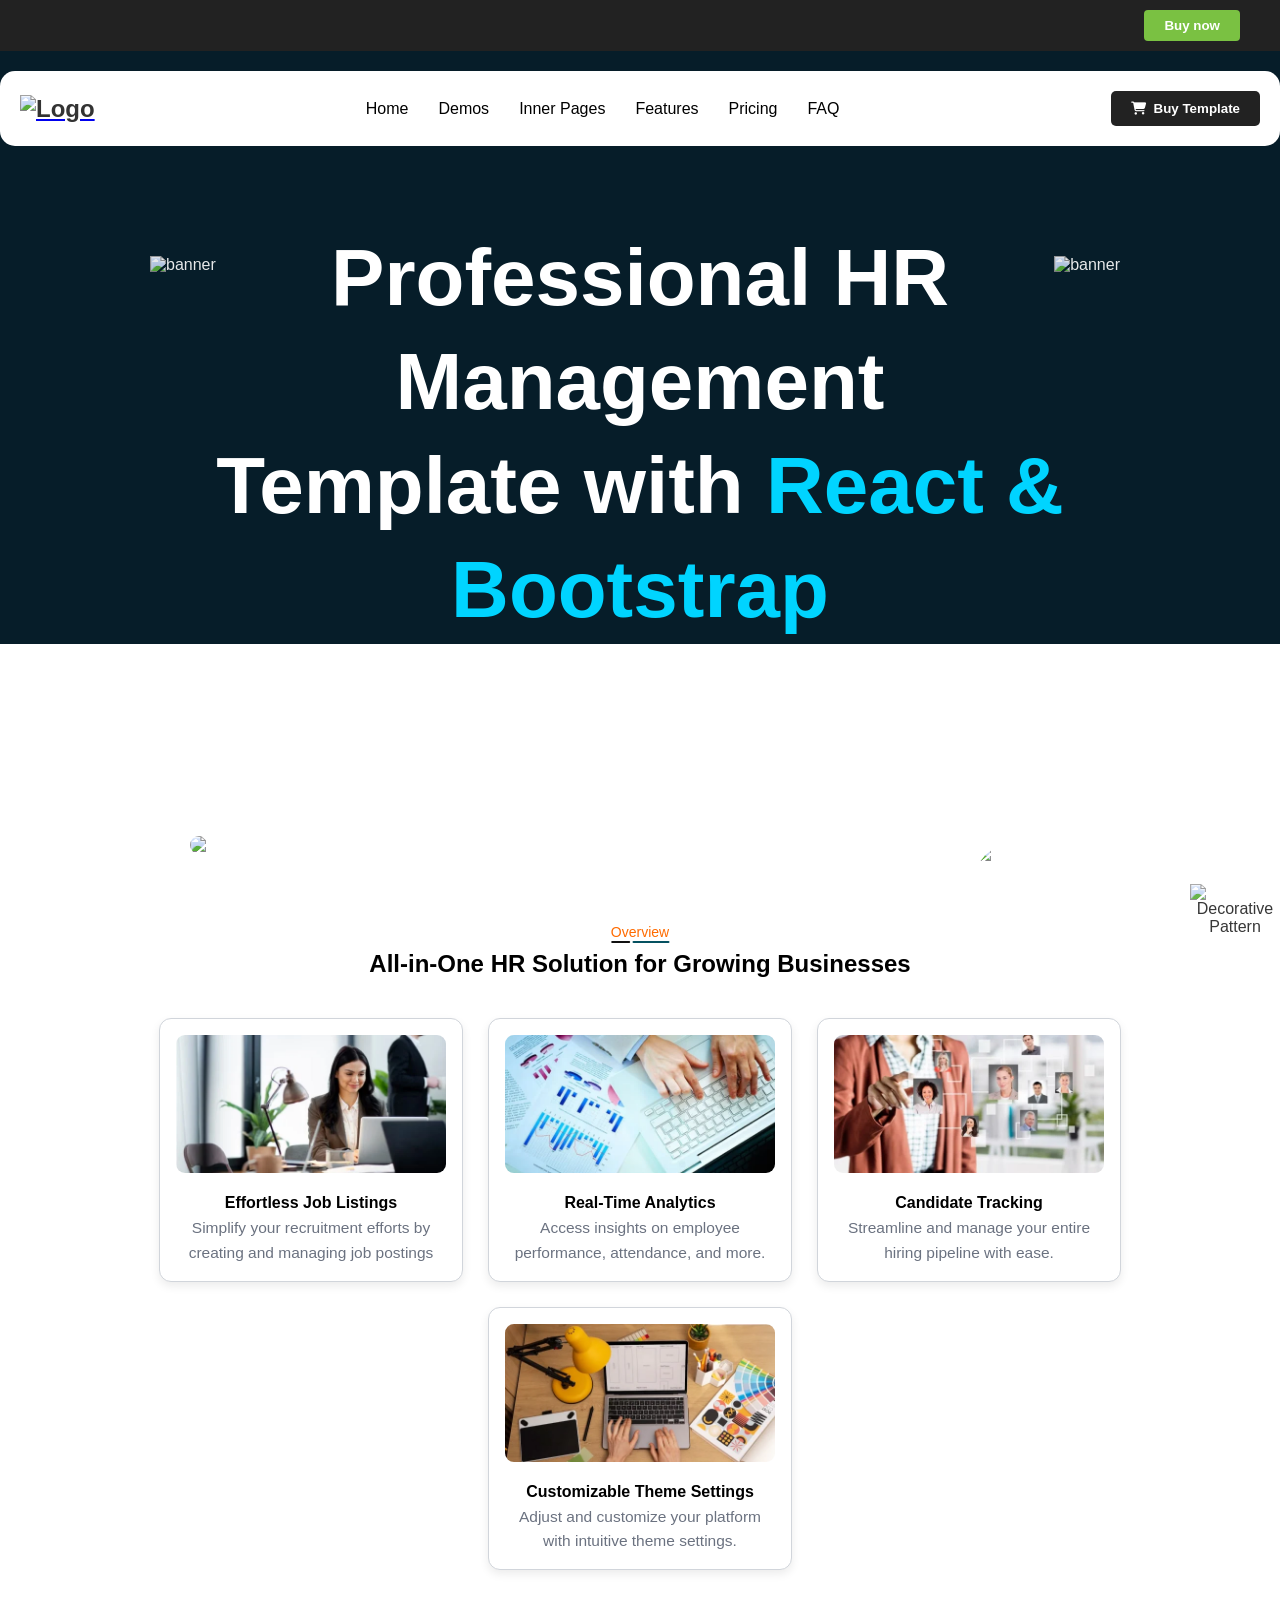
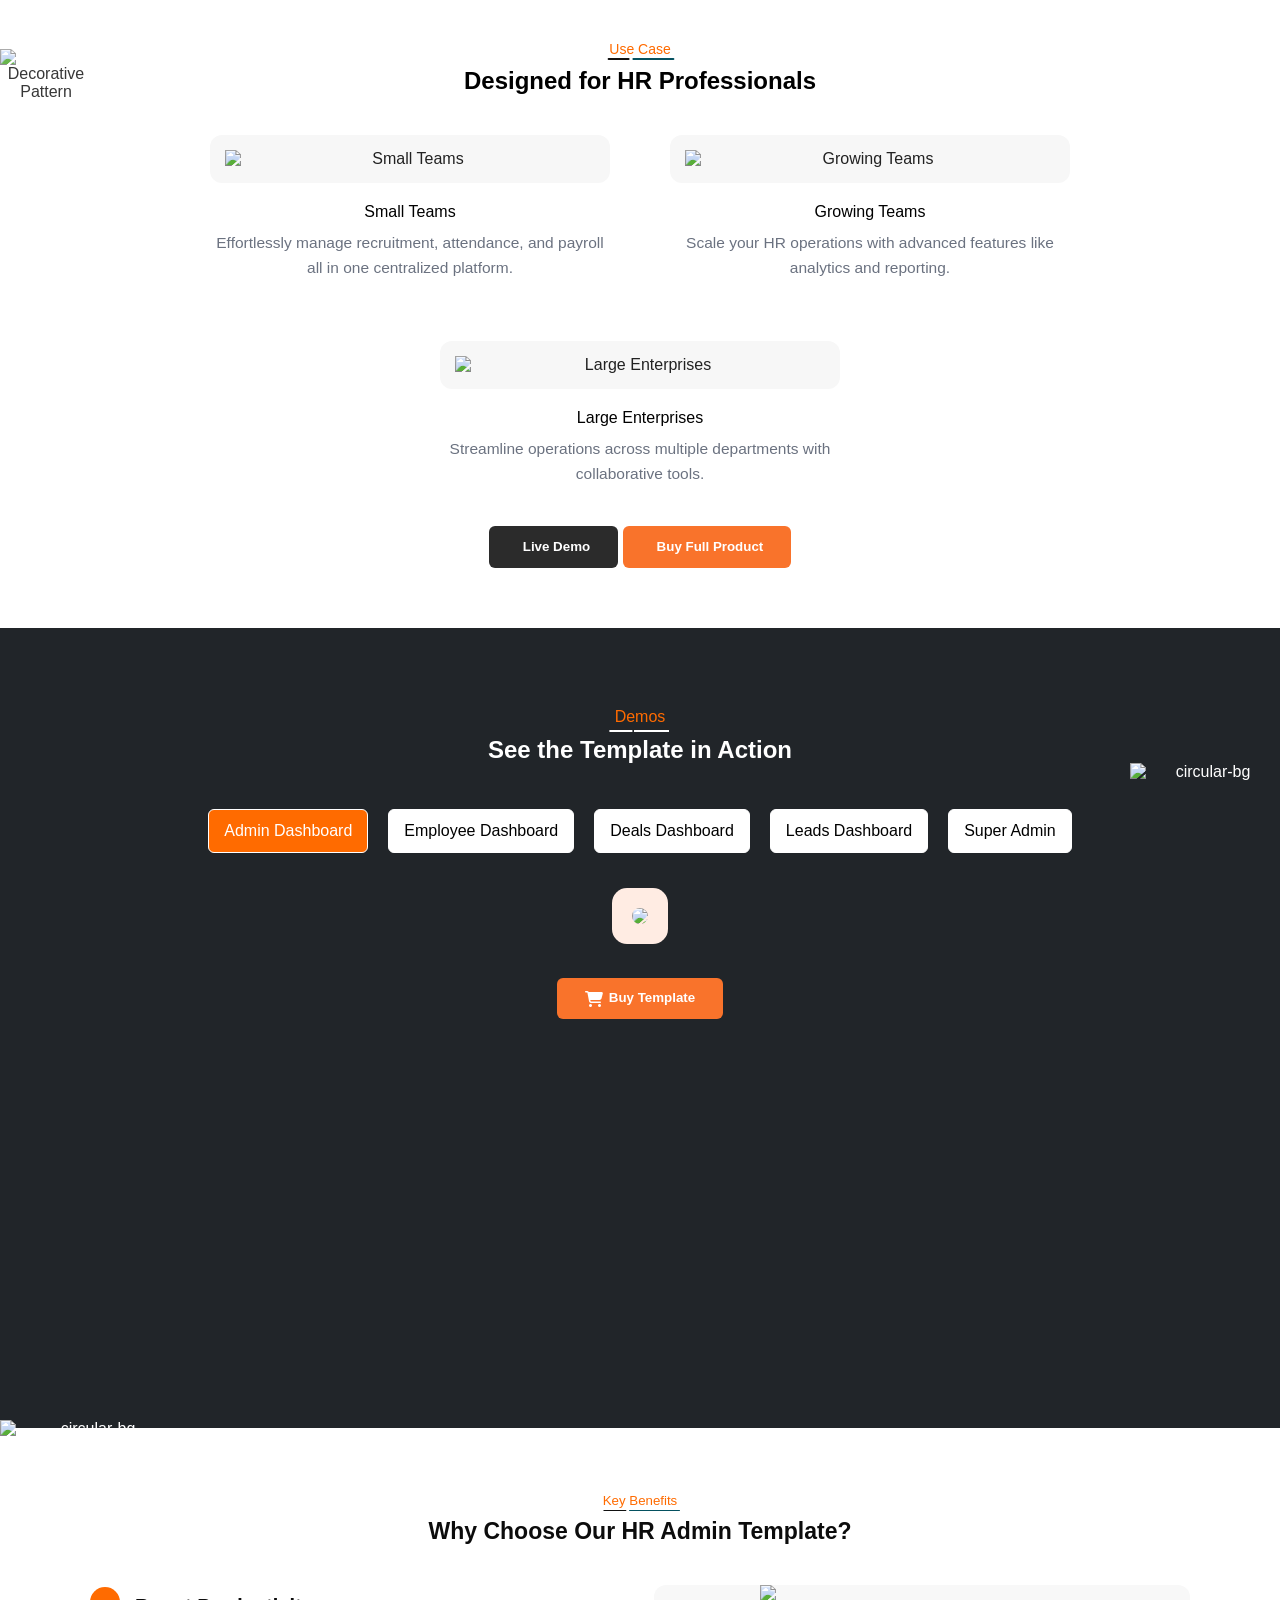
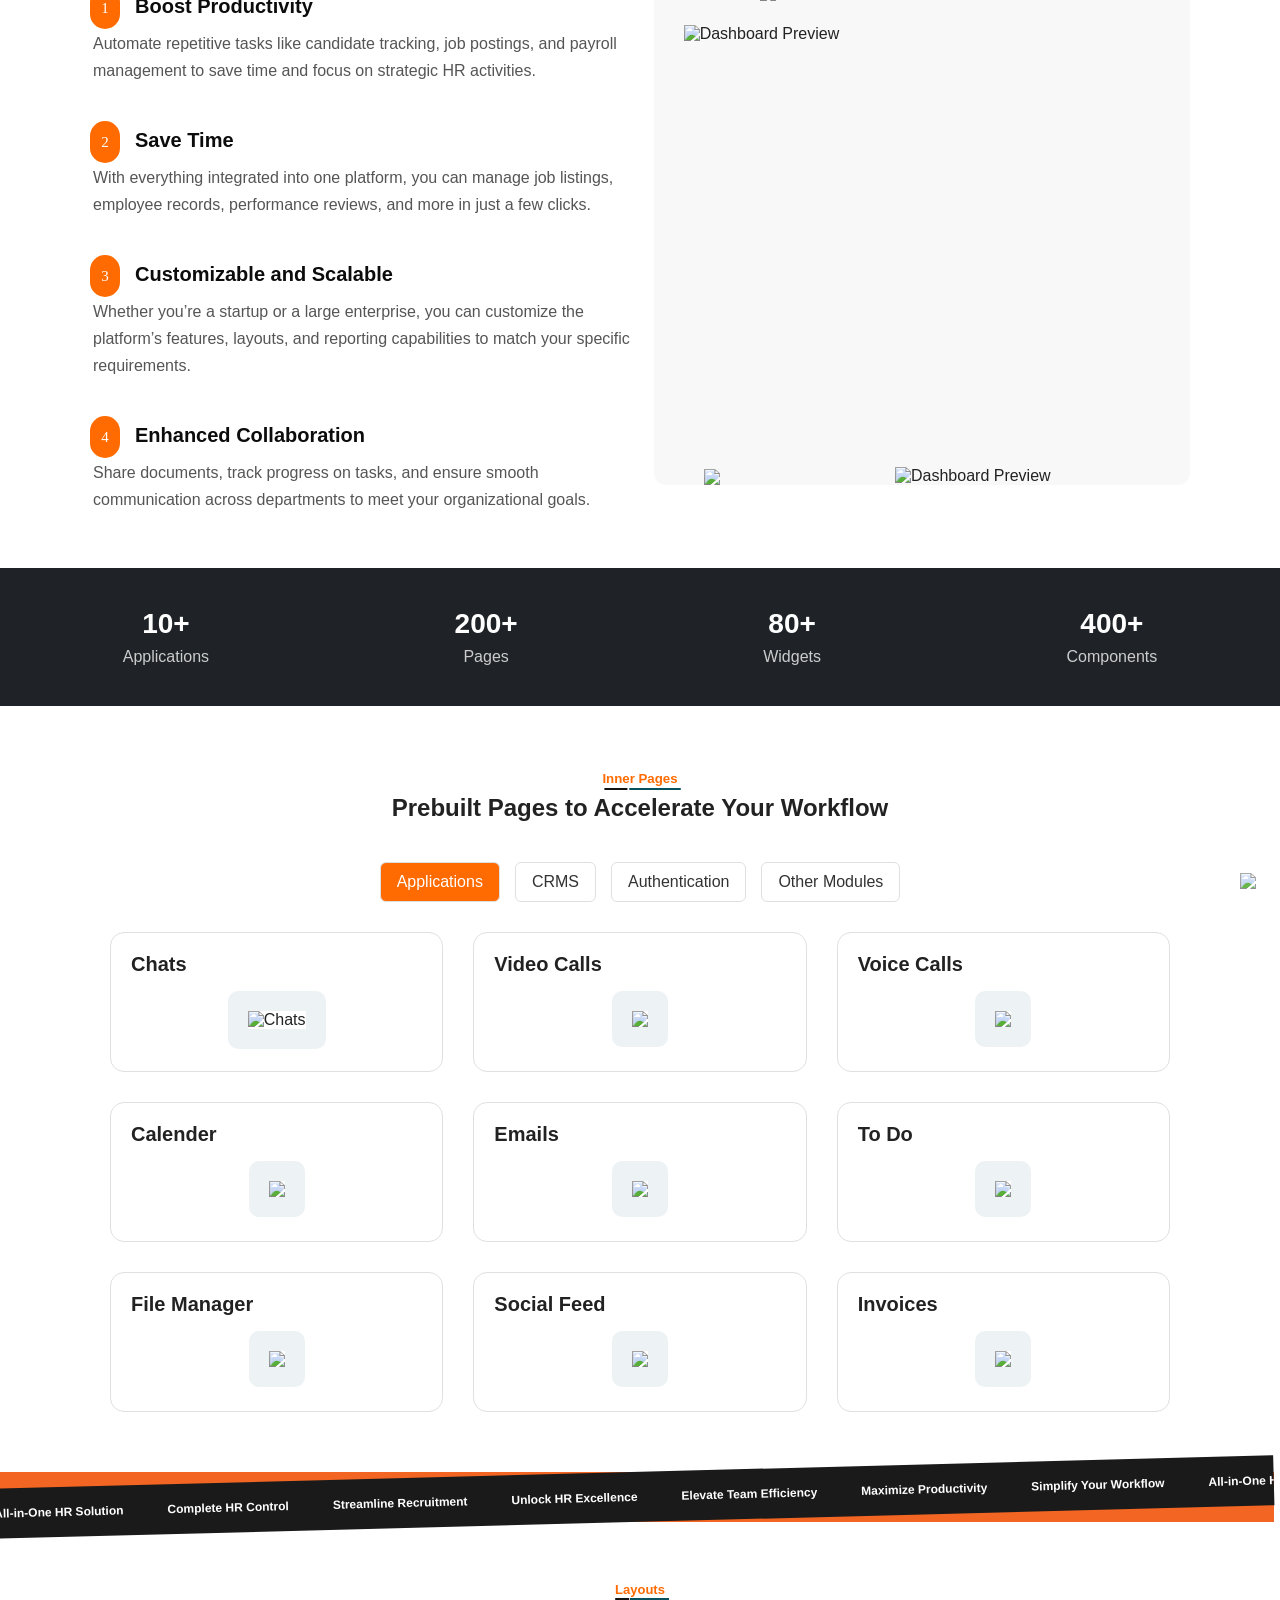
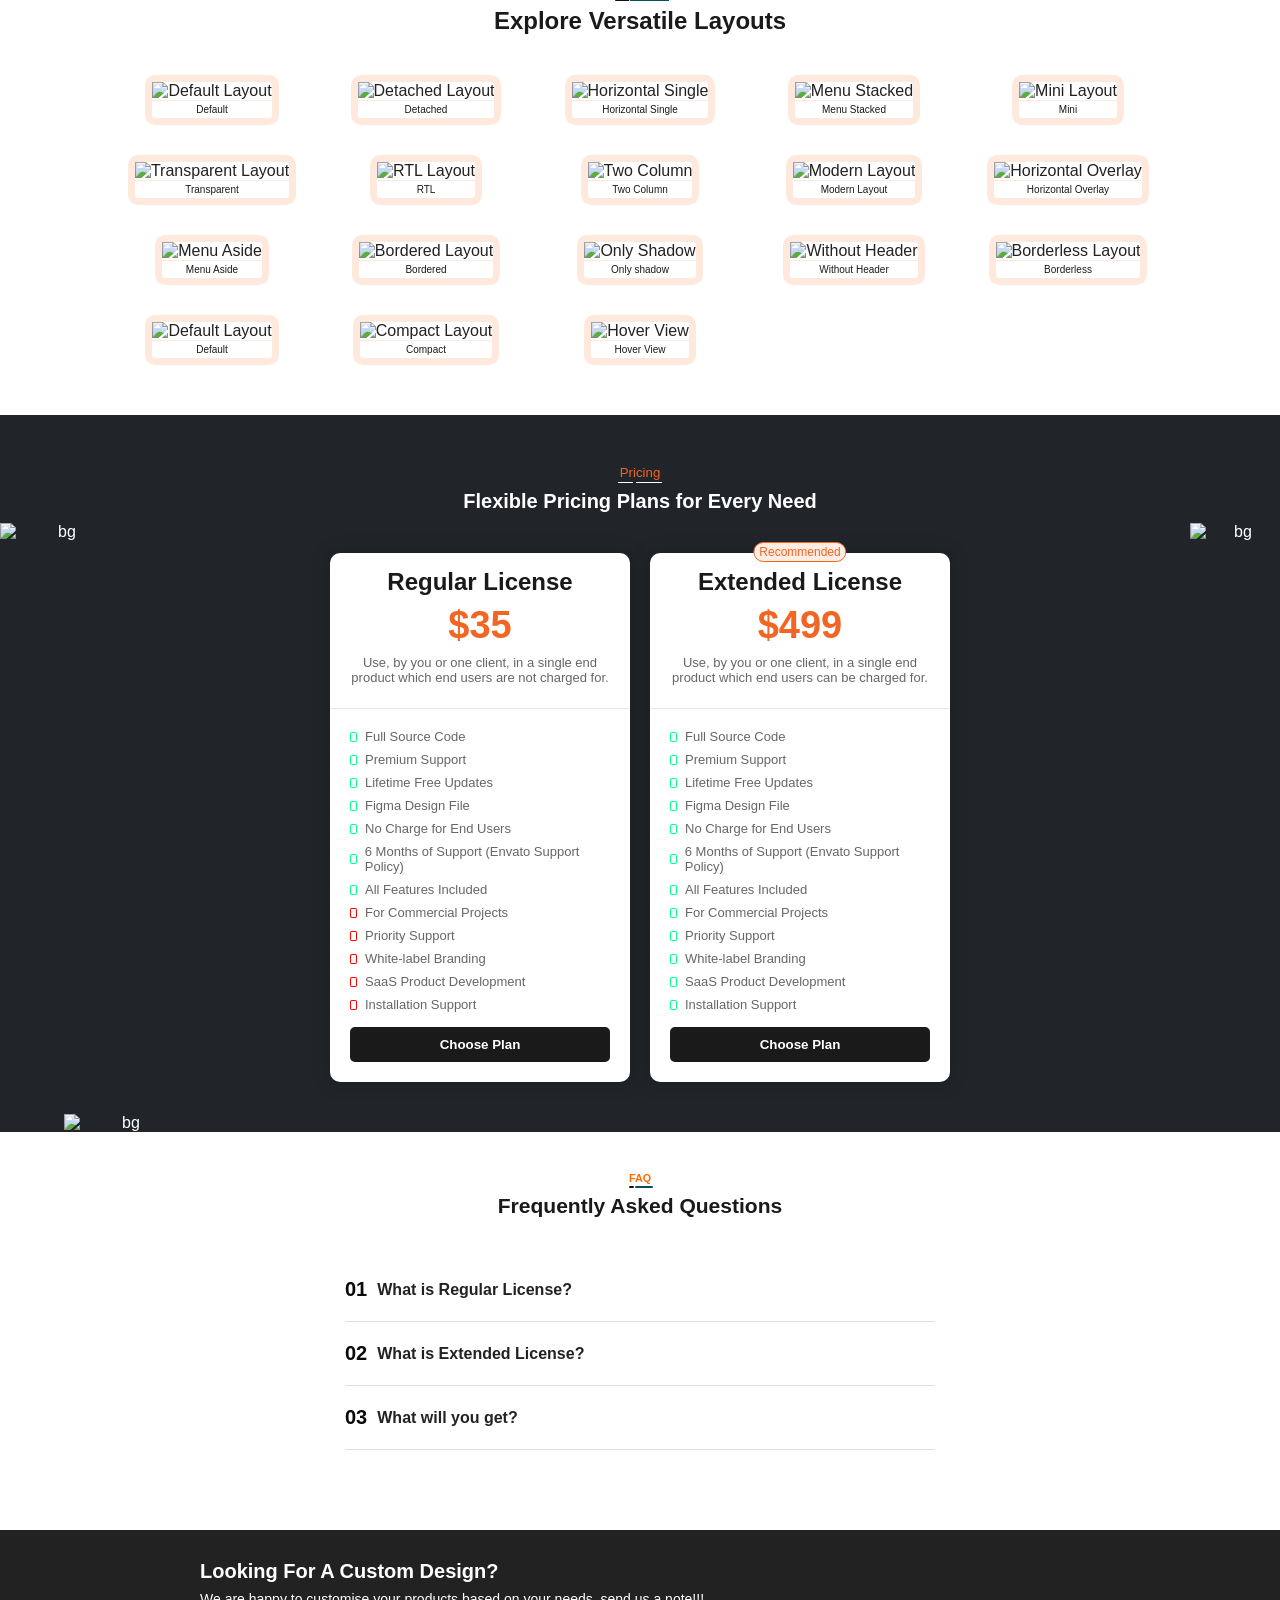
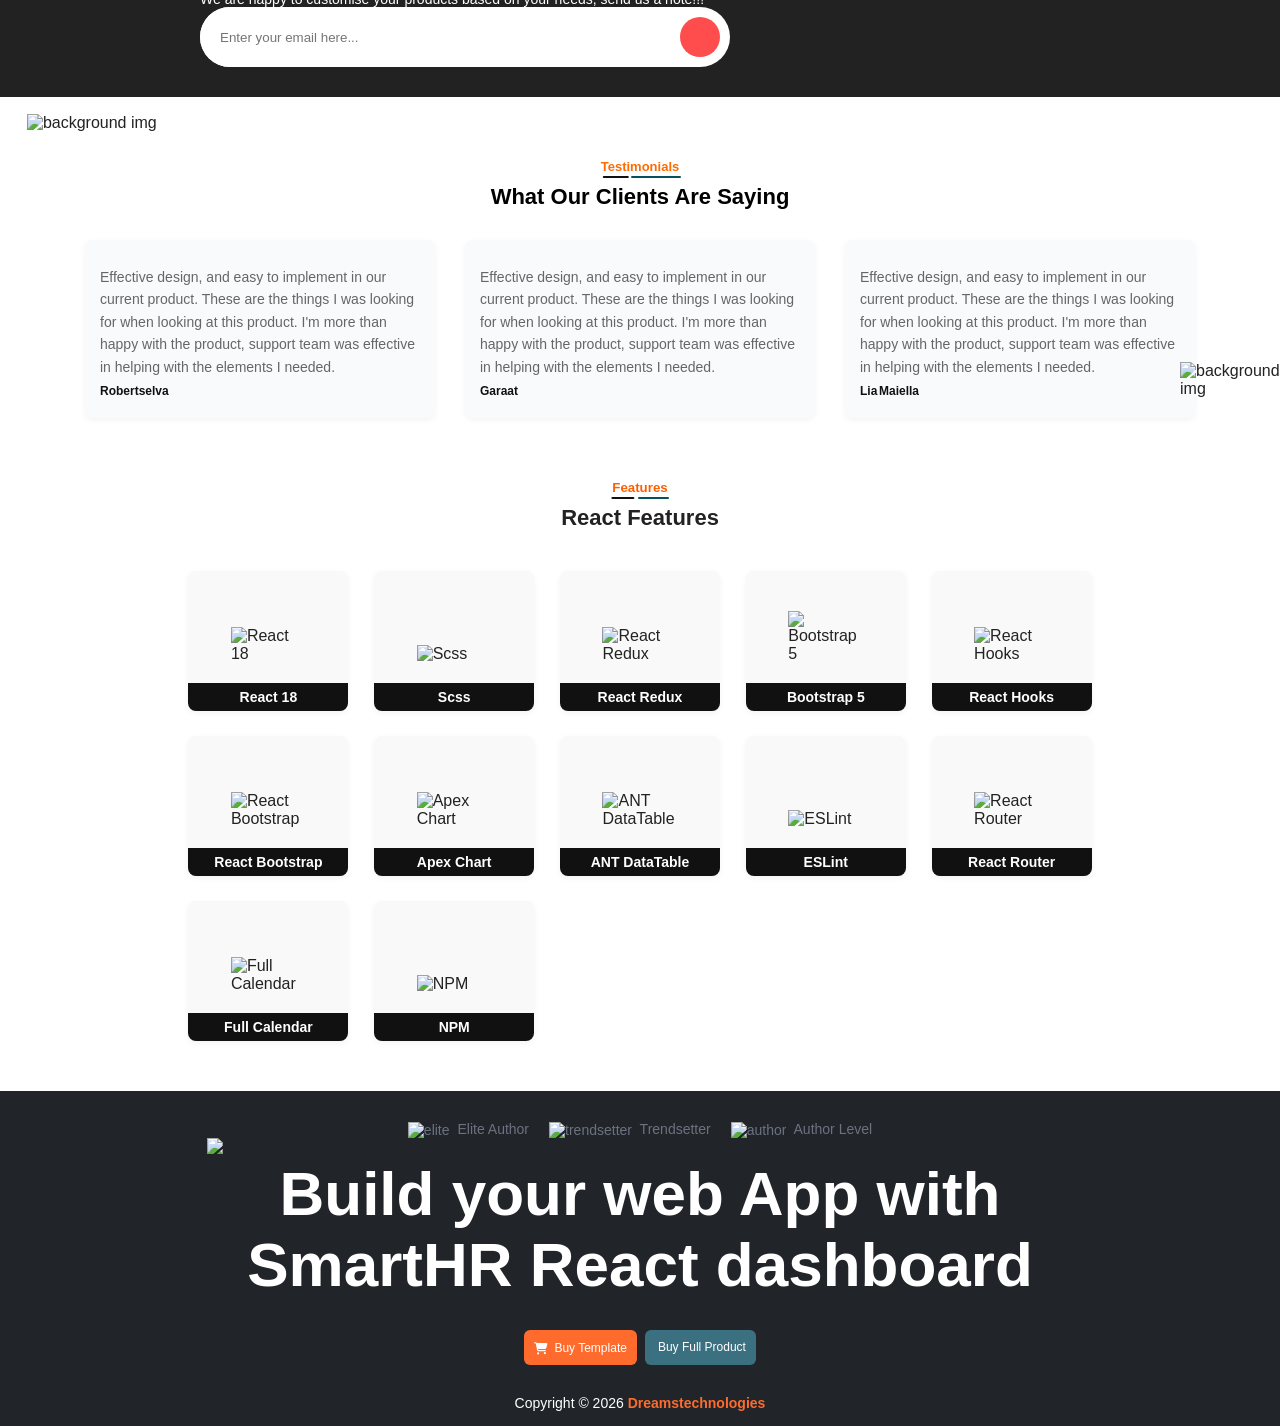
==== hrindex.html @ 5dcfcfdf "commit changes" ====
<!DOCTYPE html>
<html lang="en">

<head>
  <meta charset="UTF-8">
  <meta name="viewport" content="width=device-width, initial-scale=1.0">
  <title>SmartHR Template</title>
  <link rel="stylesheet" href="SmartHR.css">
  <link rel="stylesheet" href="https://cdnjs.cloudflare.com/ajax/libs/font-awesome/6.5.1/css/all.min.css">
  <link rel="stylesheet" href="https://cdn.jsdelivr.net/npm/@tabler/icons-webfont@latest/tabler-icons.min.css">

</head>

<body>
  <!-- Top Header -->
<div class="top-header">
  <button class="buy-now-btn">Buy now</button>
</div>
<!--home page-->
  <!-- Navbar -->
  <nav class="navbar">
    <div class="logo">
      <a class="logo-link header-logo" href="#home">
        <img src="file:///C:/Users/Shreya/Desktop/logo.svg" class="logo logo-display" alt="Logo">
      </a>
    </div>
    <ul class="nav-links">
      <li><a href="hrindex.html#index.html">Home</a></li>
      <li><a href="demos.html#demos">Demos</a></li>
      <li><a href="innerpages.html#innerpages">Inner Pages</a></li>
      <li><a href="features.html#features-section">Features</a></li>
      <li><a href="pricing.html#pricing">Pricing</a></li>
      <li><a href="FAQ.html#FAQ">FAQ</a></li>
    </ul>
    <button class="buy-btn"><i class="fa-solid fa-cart-shopping"></i>Buy Template</button>
  </nav>

  <!-- Hero Section -->
  <section class="hero" id="home">
    <div class="hero-content position-relative">
      <div class="container">
        <div class="row align-items-center">
          <div class="col-lg-8 mx-auto wow fadeInUp" data-wow-delay="0.3s"
            style="visibility: visible; animation-delay: 0.3s; animation-name: fadeInUp;">
            <div class="banner-content-head">
              <div class="text-center banner-head">

                <h1 class="text-white display-1">
                  Professional HR <br>
                  Management <br>
                  Template with <span class="text-skyblue">React & <br>
                    Bootstrap</span>
                </h1>

                <p class="text-light mb-4">
                  A complete HR solution designed to enhance your recruitment process with ease.
                </p>
                <div class="d-flex align-items-center justify-content-center">
                  <a href="https://smarthr.dreamstechnologies.com/react/template/" target="_blank"
                    class="btn btn-white">
                    <button class="react-btn"> <img src="C:\Users\Shreya\Desktop\intern project\images\react.svg" class="me-1" alt="SmartHR Admin Template"><span
                      class="fs-16 fw-medium">React</span></button></a>
                  <a href="https://smarthr.dreamstechnologies.com/react/template/" target="_blank"
                    class="btn btn-white">
                    <button class="js-btn"><img src="C:\Users\Shreya\Desktop\intern project\images\nextjs.svg" class="me-1" alt="SmartHR Admin Template"><span
                      class="fs-16 fw-medium">NextJs</span></button></a>
                </div>
              </div>
              <div class="banner-img position-relative">
                <span>
                  <img src="C:\Users\Shreya\Desktop\banner-img.png" class="banner-main-img"
                    alt="SmartHR Admin Template">
                </span>
                
                <span>
                <img src="C:\Users\Shreya\Desktop\react-icon.svg" class="banner-icon-1 floating-y"
                    alt="SmartHR Admin Template"> 
                </span>

              </div>
              <div class="banner-bg">
                <img src="C:\Users\Shreya\Desktop\banner-bg-01.svg" class="banner-bg-01" alt="banner">
                <img src="C:\Users\Shreya\Desktop\banner-bg-02.svg" class="banner-bg-02" alt="banner">
                <img src="C:\Users\Shreya\Desktop\banner-bg-03.png" class="banner-bg-03" alt="banner">
                 <img src="C:\Users\Shreya\Desktop\banner-bg-04.png" class="banner-bg-04" alt="banner">
                
              </div>
            </div>
          </div>
        </div>
      </div>
    </div>
  </section>

<!--overview section-->
<section class="overview">
    <p class="overview-title">Overview</p>
    <h2>All-in-One HR Solution for Growing Businesses</h2>
<img src="C:\Users\Shreya\Desktop\intern project\images\sec-bg-03.png" alt="Decorative Pattern" class="overview-pattern1">


    <div class="cards">
      <div class="card">
        <img src="images/overview-01.webp" class="rounded" alt="Effortless Job Listings">
        <h3>Effortless Job Listings</h3>
        <p>Simplify your recruitment efforts by creating and managing job postings</p>
      </div>
      <div class="card">
        <img src="images/overview-02.webp" alt="Real-Time Analytics">
        <h3>Real-Time Analytics</h3>
        <p>Access insights on employee performance, attendance, and more.</p>
      </div>
      <div class="card">
        <img src="images/overview-03.webp" alt="Candidate Tracking">
        <h3>Candidate Tracking</h3>
        <p>Streamline and manage your entire hiring pipeline with ease.</p>
      </div>
      <div class="card">
        <img src="images/overview-04.webp" alt="Customizable Theme Settings">
        <h3>Customizable Theme Settings</h3>
        <p>Adjust and customize your platform with intuitive theme settings.</p>
      </div>
    </div>
   <img src="C:\Users\Shreya\Desktop\intern project\images\sec-bg-04.webp" alt="Decorative Pattern" class="overview-pattern2">
  </section>

 <!-- Use Case Section -->
<section class="use-case">
  <p class="usecase-title">Use Case</p>
  <h2>Designed for HR Professionals</h2>

  <div class="usecase-cards">
    <div class="usecase-card">
      <img src="C:\Users\Shreya\Desktop\intern project\images\use-case-icon-01.svg" alt="Small Teams">
      <h3>Small Teams</h3>
      <p>Effortlessly manage recruitment, attendance, and payroll all in one centralized platform.</p>
    </div>

    <div class="usecase-card">
      <img src="C:\Users\Shreya\Desktop\intern project\images\use-case-icon-02.svg" alt="Growing Teams">
      <h3>Growing Teams</h3>
      <p>Scale your HR operations with advanced features like analytics and reporting.</p>
    </div>

    <div class="usecase-card">
      <img src="C:\Users\Shreya\Desktop\intern project\images\use-case-icon-03.svg" alt="Large Enterprises">
      <h3>Large Enterprises</h3>
      <p>Streamline operations across multiple departments with collaborative tools.</p>
    </div>
  </div>

  <div class="usecase-buttons">
    <button class="demo-btn"><i class="ti ti-rectangle-vertical me-2"></i>Live Demo</button>
    <button class="buy-fullproductbtn"><i class="ti ti-rectangle-vertical me-2"></i>Buy Full Product</button>
  </div>
</section>


<!--demos section-->

 <section id="demos" class="demos-section">
  <p class="demos-title">Demos</p>
  <h2>See the Template in Action</h2>
 
  <!-- Hidden radio buttons -->
  <input type="radio" name="dashboard" id="dash1" checked>
  <input type="radio" name="dashboard" id="dash2">
  <input type="radio" name="dashboard" id="dash3">
  <input type="radio" name="dashboard" id="dash4">
  <input type="radio" name="dashboard" id="dash5">

  <!-- Buttons (labels for radios) -->
  <div class="demos-buttons">
    <label for="dash1" class="demos-btn">Admin Dashboard</label>
    <label for="dash2" class="demos-btn">Employee Dashboard</label>
    <label for="dash3" class="demos-btn">Deals Dashboard</label>
    <label for="dash4" class="demos-btn">Leads Dashboard</label>
    <label for="dash5" class="demos-btn">Super Admin</label>
  </div>

  <!-- Preview images -->
  <div class="demos-preview">
    <img src="C:\Users\Shreya\Desktop\intern project\images/dashboard-01.jpg" class="img1">
    <img src="C:\Users\Shreya\Desktop\intern project\images/dashboard-02.jpg" class="img2">
    <img src="C:\Users\Shreya\Desktop\intern project\images/dashboard-04.jpg" class="img3">
    <img src="C:\Users\Shreya\Desktop\intern project\images/dashboard-03.jpg" class="img4">
    <img src="C:\Users\Shreya\Desktop\intern project\images/dashboard-05.jpg" class="img5">
  </div>

 <div class="demos-buttons">
    <button class="demos-buytemplate-btn"><i class="fa-solid fa-cart-shopping"></i>Buy Template</button>
  </div>
   <div class="demos-bg">
  <img src="C:\Users\Shreya\Desktop\intern project\images\sec-bg-05.png" class="demos-bg-01" alt="circular-bg">
                <img src="C:\Users\Shreya\Desktop\intern project\images\sec-bg-06.png" class="demos-bg-02" alt="circular-bg">
</div>
</section>

<!--benefits section-->
<section class="benefits-section">
  <div class="container">
    <h5 class="benefits-subtitle">Key Benefits</h5>
    <h2 class="benefits-title">Why Choose Our HR Admin Template?</h2>

    <div class="benefits-content">
      <div class="benefits-left">
        <div class="benefit-item">
          <span class="benefit-number">1</span>
         <div class="benefit-text">
          <h3>Boost Productivity</h3>
          <p>Automate repetitive tasks like candidate tracking, job postings, and payroll management to save time and focus on strategic HR activities.</p>
        </div>
        </div>

        <div class="benefit-item">
          <span class="benefit-number">2</span>
           <div class="benefit-text">
          <h3>Save Time</h3>
          <p>With everything integrated into one platform, you can manage job listings, employee records, performance reviews, and more in just a few clicks.</p>
        </div>
      </div>

        <div class="benefit-item">
          <span class="benefit-number">3</span>
           <div class="benefit-text">
          <h3>Customizable and Scalable</h3>
          <p>Whether you’re a startup or a large enterprise, you can customize the platform’s features, layouts, and reporting capabilities to match your specific requirements.</p>
        </div>
        </div>

        <div class="benefit-item">
           <span class="benefit-number">4</span>
           <div class="benefit-text"> 
          <h3>Enhanced Collaboration</h3>
          <p>Share documents, track progress on tasks, and ensure smooth communication across departments to meet your organizational goals.</p>
        </div>
      </div>
      </div>

      <div class="key-sec">
        <img src="C:\Users\Shreya\Desktop\intern project\images\key-sec-img-01.svg" class="key-sec-01" alt="Dashboard Preview">
        <img src="C:\Users\Shreya\Desktop\intern project\images\key-sec-img-02.png" class="key-sec-02" alt="Dashboard Preview">
        <img src= "C:\Users\Shreya\Desktop\intern project\images\sec-bg-01.png" class="key-sec-03" >
        <img src= "C:\Users\Shreya\Desktop\intern project\images\sec-bg-02.png" class="key-sec-04">
      </div>
    </div>
  </div>
</section>
<section class="stats-section">
  <img src="C:\Users\Shreya\Desktop\intern project\images\sec-bg-08.png" alt="" class="stats-bg-left">
  <img src="C:\Users\Shreya\Desktop\intern project\images\sec-bg-07.png" alt="" class="stats-bg-right">

  <div class="stats-content">
    <div class="stat-item">
      <h3>10+</h3>
      <p><i class="ti ti-rectangle-vertical me-2"></i>  Applications</p>
    </div>
    <div class="stat-item">
      <h3>200+</h3>
      <p><i class="ti ti-rectangle-vertical me-2"></i>  Pages</p>
    </div>
    <div class="stat-item">
      <h3>80+</h3>
      <p><i class="ti ti-rectangle-vertical me-2"></i>  Widgets</p>
    </div>
    <div class="stat-item">
      <h3>400+</h3>
      <p><i class="ti ti-rectangle-vertical me-2"></i>  Components</p>
    </div>
  </div>
</section>

<!--inner pages section-->
<section class="ip-section" id="innerpages">
  <div class="container">
  <h5 class="ip-title">Inner Pages</h5>
  <h2 class="ip-subtitle">Prebuilt Pages to Accelerate Your Workflow</h2>

  <!-- Hidden radio buttons -->
  <input type="radio" name="pages" id="page1" checked>
  <input type="radio" name="pages" id="page2">
  <input type="radio" name="pages" id="page3">
  <input type="radio" name="pages" id="page4">

  <!-- Buttons (labels for radios) -->
  <div class="ip-buttons">
    <label for="page1" class="ip-btn">Applications</label>
    <label for="page2" class="ip-btn">CRMS</label>
    <label for="page3" class="ip-btn">Authentication</label>
    <label for="page4" class="ip-btn">Other Modules</label>
  </div>
<div class="ip-preview app-preview">
    <div class="ip-card"> 
    <h4>Chats<i class="ti ti-rectangle-vertical me-2"></i></h4> <img src="C:\Users\Shreya\Desktop\intern project\images/inner-page-01.jpg" alt="Chats"></div>
    <div class="ip-card">
    <h4>Video Calls<i class="ti ti-rectangle-vertical me-2"></i></h4><img src="C:\Users\Shreya\Desktop\intern project\images/inner-page-02.jpg" class="ipimg2"></div>
    <div class="ip-card">
    <h4>Voice Calls<i class="ti ti-rectangle-vertical me-2"></i></h4><img src="C:\Users\Shreya\Desktop\intern project\images/inner-page-03.jpg" class="ipimg3"></div>
    <div class="ip-card">
    <h4>Calender<i class="ti ti-rectangle-vertical me-2"></i></h4><img src="C:\Users\Shreya\Desktop\intern project\images/inner-page-04.jpg" class="ipimg4"></div>
    <div class="ip-card">
    <h4>Emails<i class="ti ti-rectangle-vertical me-2"></i></h4><img src="C:\Users\Shreya\Desktop\intern project\images/inner-page-05.jpg" class="ipimg5"></div>
    <div class="ip-card">
    <h4>To Do<i class="ti ti-rectangle-vertical me-2"></i></h4><img src="C:\Users\Shreya\Desktop\intern project\images/inner-page-06.jpg" class="ipimg6"></div>
    <div class="ip-card">
    <h4>File Manager<i class="ti ti-rectangle-vertical me-2"></i></h4><img src="C:\Users\Shreya\Desktop\intern project\images/inner-page-07.jpg" class="ipimg7"></div>
    <div class="ip-card">
    <h4>Social Feed<i class="ti ti-rectangle-vertical me-2"></i></h4><img src="C:\Users\Shreya\Desktop\intern project\images/inner-page-08.jpg" class="ipimg8"></div>
    <div class="ip-card">
    <h4>Invoices<i class="ti ti-rectangle-vertical me-2"></i></h4><img src="C:\Users\Shreya\Desktop\intern project\images/inner-page-09.jpg" class="ipimg9"></div>
    </div>

    <div class="ip-preview crms-preview">
    <div class="ip-card">
    <h4>Contacts<i class="ti ti-rectangle-vertical me-2"></i></h4><img src="C:\Users\Shreya\Desktop\intern project\images/inner-page-10.jpg" class="ipimg10"></div>
    <div class="ip-card">
    <h4>Companies<i class="ti ti-rectangle-vertical me-2"></i></h4><img src="C:\Users\Shreya\Desktop\intern project\images/inner-page-11.jpg" class="ipimg11"></div>
    <div class="ip-card">
    <h4>Deals<i class="ti ti-rectangle-vertical me-2"></i></h4><img src="C:\Users\Shreya\Desktop\intern project\images/inner-page-12.jpg" class="ipimg12"></div>
    <div class="ip-card">
    <h4>Leads<i class="ti ti-rectangle-vertical me-2"></i></h4><img src="C:\Users\Shreya\Desktop\intern project\images/inner-page-13.jpg" class="ipimg13"></div>
    <div class="ip-card">
    <h4>Pipeline<i class="ti ti-rectangle-vertical me-2"></i></h4><img src="C:\Users\Shreya\Desktop\intern project\images/inner-page-14.jpg" class="ipimg14"></div>
    <div class="ip-card">
    <h4>Activities<i class="ti ti-rectangle-vertical me-2"></i></h4><img src="C:\Users\Shreya\Desktop\intern project\images/inner-page-15.jpg" class="ipimg15"></div>
    </div>
    <div class="ip-preview auth-preview">
    <div class="ip-card">
    <h4>Sign Up<i class="ti ti-rectangle-vertical me-2"></i></h4><img src="C:\Users\Shreya\Desktop\intern project\images/inner-page-16.jpg" class="ipimg16"></div>
    <div class="ip-card">
    <h4>Sign In<i class="ti ti-rectangle-vertical me-2"></i></h4><img src="C:\Users\Shreya\Desktop\intern project\images/inner-page-17.jpg" class="ipimg17"></div>
    <div class="ip-card">
    <h4>Forgot Password<i class="ti ti-rectangle-vertical me-2"></i></h4><img src="C:\Users\Shreya\Desktop\intern project\images/inner-page-18.jpg" class="ipimg18"></div>
    <div class="ip-card">
    <h4>Lock Screen<i class="ti ti-rectangle-vertical me-2"></i></h4><img src="C:\Users\Shreya\Desktop\intern project\images/inner-page-19.jpg" class="ipimg19"></div>
    <div class="ip-card">
    <h4>Error 404<i class="ti ti-rectangle-vertical me-2"></i></h4><img src="C:\Users\Shreya\Desktop\intern project\images/inner-page-20.jpg" class="ipimg20"></div>
    <div class="ip-card">
    <h4>Error 500<i class="ti ti-rectangle-vertical me-2"></i></h4><img src="C:\Users\Shreya\Desktop\intern project\images/inner-page-21.jpg" class="ipimg21"></div>
    <div class="ip-card">
    <h4>Under Maintenance<i class="ti ti-rectangle-vertical me-2"></i></h4><img src="C:\Users\Shreya\Desktop\intern project\images/inner-page-22.jpg" class="ipimg22"></div>
    <div class="ip-card">
    <h4>Coming Soon<i class="ti ti-rectangle-vertical me-2"></i></h4><img src="C:\Users\Shreya\Desktop\intern project\images/inner-page-23.jpg" class="ipimg23"></div>
    <div class="ip-card">
    <h4>Under Construction<i class="ti ti-rectangle-vertical me-2"></i></h4><img src="C:\Users\Shreya\Desktop\intern project\images/inner-page-24.jpg" class="ipimg24"></div>
    </div>
    <div class="ip-preview other-preview">
    <div class="ip-card">
    <h4>Employees<i class="ti ti-rectangle-vertical me-2"></i></h4><img src="C:\Users\Shreya\Desktop\intern project\images/inner-page-25.jpg" class="ipimg25"></div>
    <div class="ip-card">
    <h4>Clients<i class="ti ti-rectangle-vertical me-2"></i></h4><img src="C:\Users\Shreya\Desktop\intern project\images/inner-page-26.jpg" class="ipimg26"></div>
    <div class="ip-card">
    <h4>Projects<i class="ti ti-rectangle-vertical me-2"></i></h4><img src="C:\Users\Shreya\Desktop\intern project\images/inner-page-27.jpg" class="ipimg27"></div>
    <div class="ip-card">
    <h4>Tasks<i class="ti ti-rectangle-vertical me-2"></i></h4><img src="C:\Users\Shreya\Desktop\intern project\images/inner-page-28.jpg" class="ipimg28"></div>
    <div class="ip-card">
    <h4>Tickets<i class="ti ti-rectangle-vertical me-2"></i></h4><img src="C:\Users\Shreya\Desktop\intern project\images/inner-page-29.jpg" class="ipimg29"></div>
    <div class="ip-card">
    <h4>Attendence<i class="ti ti-rectangle-vertical me-2"></i></h4><img src="C:\Users\Shreya\Desktop\intern project\images/inner-page-30.jpg" class="ipimg30"></div>
    <div class="ip-card">
    <h4>Jobs<i class="ti ti-rectangle-vertical me-2"></i></h4><img src="C:\Users\Shreya\Desktop\intern project\images/inner-page-31.jpg" class="ipimg31"></div>
    <div class="ip-card">
    <h4>Candidates<i class="ti ti-rectangle-vertical me-2"></i></h4><img src="C:\Users\Shreya\Desktop\intern project\images/inner-page-32.jpg" class="ipimg32"></div>
    <div class="ip-card">
    <h4>Settings<i class="ti ti-rectangle-vertical me-2"></i></h4><img src="C:\Users\Shreya\Desktop\intern project\images/inner-page-33.jpg" class="ipimg33"></div>
    </div>
    <div class="ip-bg"><img src="C:\Users\Shreya\Desktop\intern project\images\sec-bg-09.png" class="sec-bg-09"></div>
    </div>
<div class="ip-banner">
  <div class="ip-banner-bg"></div>
  <div class="ip-banner-scroll">
    <div class="ip-scroll-track">
    <ul>
      <li>All-in-One HR Solution</li>
      <li><i class="ti ti-rectangle-vertical"></i></li>
      <li>Complete HR Control</li>
      <li><i class="ti ti-rectangle-vertical"></i></li>
      <li>Streamline Recruitment</li>
      <li><i class="ti ti-rectangle-vertical"></i></li>
      <li>Unlock HR Excellence</li>
      <li><i class="ti ti-rectangle-vertical"></i></li>
      <li>Elevate Team Efficiency</li>
      <li><i class="ti ti-rectangle-vertical"></i></li>
      <li>Maximize Productivity</li>
      <li><i class="ti ti-rectangle-vertical"></i></li>
      <li>Simplify Your Workflow </li>
      <li><i class="ti ti-rectangle-vertical"></i></li>
      <li>All-in-One HR Solution</li>
      <li><i class="ti ti-rectangle-vertical"></i></li>
      <li>Complete HR Control</li>
      <li><i class="ti ti-rectangle-vertical"></i></li>
      <li>Streamline Recruitment</li>
      <li><i class="ti ti-rectangle-vertical"></i></li>
      <li>Unlock HR Excellence</li>
      <li><i class="ti ti-rectangle-vertical"></i></li>
      <li>Elevate Team Efficiency</li>
      <li><i class="ti ti-rectangle-vertical"></i></li>
      <li>Maximize Productivity</li>
      <li><i class="ti ti-rectangle-vertical"></i></li>
      <li>Simplify Your Workflow</li>
      <li><i class="ti ti-rectangle-vertical"></i></li>
      <li>All-in-One HR Solution</li>
      <li><i class="ti ti-rectangle-vertical"></i></li>
      <li>Complete HR Control</li>
      <li><i class="ti ti-rectangle-vertical"></i></li>
      <li>Streamline Recruitment</li>
      <li><i class="ti ti-rectangle-vertical"></i></li>
      <li>Unlock HR Excellence</li>
      <li><i class="ti ti-rectangle-vertical"></i></li>
      <li>Elevate Team Efficiency</li>
      <li><i class="ti ti-rectangle-vertical"></i></li>
      <li>Maximize Productivity</li>
      <li><i class="ti ti-rectangle-vertical"></i></li>
      <li>Simplify Your Workflow</li>
      <li><i class="ti ti-rectangle-vertical"></i></li>
      <li>All-in-One HR Solution</li>
      <li><i class="ti ti-rectangle-vertical"></i></li>
      <li>Complete HR Control</li>
      <li><i class="ti ti-rectangle-vertical"></i></li>
      <li>Streamline Recruitment</li>
      <li><i class="ti ti-rectangle-vertical"></i></li>
      <li>Unlock HR Excellence</li>
      <li><i class="ti ti-rectangle-vertical"></i></li>
      <li>Elevate Team Efficiency</li>
      <li><i class="ti ti-rectangle-vertical"></i></li>
      <li>Maximize Productivity</li>
      <li><i class="ti ti-rectangle-vertical"></i></li>
      <li>Simplify Your Workflow</li>
     <li><i class="ti ti-rectangle-vertical"></i></li>
    </ul> 
  </div>
</div>
</div>

</section>
<section class="layout-section">
  <h4 class="layout-subtitle">Layouts</h4>
  <h2 class="layout-title">Explore Versatile Layouts</h2>

  <div class="layout-grid">
    <div class="layout-card">
      <img src="C:\Users\Shreya\Desktop\intern project\images\layout-01.svg" alt="Default Layout">
      <p>Default</p>
    </div>
    <div class="layout-card">
      <img src="C:\Users\Shreya\Desktop\intern project\images\layout-02.svg" alt="Detached Layout">
      <p>Detached</p>
    </div>
    <div class="layout-card">
      <img src="C:\Users\Shreya\Desktop\intern project\images\layout-03.svg"" alt="Horizontal Single">
      <p>Horizontal Single</p>
    </div>
    <div class="layout-card">
      <img src="C:\Users\Shreya\Desktop\intern project\images\layout-04.svg" alt="Menu Stacked">
      <p>Menu Stacked</p>
    </div>
    <div class="layout-card">
      <img src="C:\Users\Shreya\Desktop\intern project\images\layout-05.svg" alt="Mini Layout">
      <p>Mini</p>
    </div>
    <div class="layout-card">
      <img src="C:\Users\Shreya\Desktop\intern project\images\layout-06.svg" alt="Transparent Layout">
      <p>Transparent</p>
    </div>
    <div class="layout-card">
      <img src="C:\Users\Shreya\Desktop\intern project\images\layout-07.svg" alt="RTL Layout">
      <p>RTL</p>
    </div>
    <div class="layout-card">
      <img src="C:\Users\Shreya\Desktop\intern project\images\layout-08.svg" alt="Two Column">
      <p>Two Column</p>
    </div>
    <div class="layout-card">
      <img src="C:\Users\Shreya\Desktop\intern project\images\layout-09.svg" alt="Modern Layout">
      <p>Modern Layout</p>
    </div>
    <div class="layout-card">
      <img src="C:\Users\Shreya\Desktop\intern project\images\layout-10.svg" alt="Horizontal Overlay">
      <p>Horizontal Overlay</p>
    </div>
    <div class="layout-card">
      <img src="C:\Users\Shreya\Desktop\intern project\images\layout-11.svg" alt="Menu Aside">
      <p>Menu Aside</p>
    </div>
    <div class="layout-card">
      <img src="C:\Users\Shreya\Desktop\intern project\images\layout-12.svg" alt="Bordered Layout">
      <p>Bordered</p>
    </div>
    <div class="layout-card">
      <img src="C:\Users\Shreya\Desktop\intern project\images\layout-13.svg" alt="Only Shadow">
      <p>Only shadow</p>
    </div>
    <div class="layout-card">
      <img src="C:\Users\Shreya\Desktop\intern project\images\layout-14.svg"alt="Without Header">
      <p>Without Header</p>
    </div>
    <div class="layout-card">
      <img src="C:\Users\Shreya\Desktop\intern project\images\layout-15.svg" alt="Borderless Layout">
      <p>Borderless</p>
    </div>
    <div class="layout-card">
      <img src="C:\Users\Shreya\Desktop\intern project\images\layout-16.svg" alt="Default Layout">
      <p>Default</p>
    </div>
    <div class="layout-card">
      <img src="C:\Users\Shreya\Desktop\intern project\images\layout-17.svg" alt="Compact Layout">
      <p>Compact</p>
    </div>
    <div class="layout-card">
      <img src="C:\Users\Shreya\Desktop\intern project\images\layout-18.svg" alt="Hover View">
      <p>Hover View</p>
    </div>
  </div>
</section>
<section class="pricing-section" id="pricing">
  <h5 class="pricing-subtitle">Pricing</h5>
  <h2 class="pricing-title">Flexible Pricing Plans for Every Need</h2>
  <div class="pricing-container">
    <!-- Regular License -->
    <div class="pricing-card">
      <div class="pricing-top">
      <h3 class="plan-title">Regular License</h3>
      <h1 class="plan-price">$35</h1>
      <p class="plan-desc">
        Use, by you or one client, in a single end product which end users are not charged for.
      </p>
      </div>
      <div class="pricing-bottom">
      <ul class="plan-features">
        <li><i class="gradient-icon"></i>
        Full Source Code</li>
        <li><i class="gradient-icon"></i> Premium Support</li>
        <li><i class="gradient-icon"></i> Lifetime Free Updates</li>
        <li><i class="gradient-icon"></i> Figma Design File</li>
        <li><i class="gradient-icon"></i> No Charge for End Users</li>
        <li><i class="gradient-icon"></i> 6 Months of Support (Envato Support Policy)</li>
        <li><i class="gradient-icon"></i> All Features Included</li>
        <li><i class="gradient-icon1"></i> For Commercial Projects</li>
        <li><i class="gradient-icon1"></i> Priority Support</li>
        <li><i class="gradient-icon1"></i> White-label Branding</li>
        <li><i class="gradient-icon1"></i> SaaS Product Development</li>
        <li><i class="gradient-icon1"></i> Installation Support</li>
      </ul>
      <button class="choose-btn">Choose Plan</button>
    </div>
    </div>
    <!-- Extended License -->
    <div class="pricing-card recommended">
      <span class="badge">Recommended</span>
      <div class="pricing-top">
      <h3 class="plan-title">Extended License</h3>
      <h1 class="plan-price">$499</h1>
      <p class="plan-desc">
        Use, by you or one client, in a single end product which end users can be charged for.
      </p>
      </div>
      <div class="pricing-bottom">
      <ul class="plan-features">
        <li><i class="gradient-icon"></i> Full Source Code</li>
        <li><i class="gradient-icon"></i> Premium Support</li>
        <li><i class="gradient-icon"></i> Lifetime Free Updates</li>
        <li><i class="gradient-icon"></i> Figma Design File</li>
        <li><i class="gradient-icon"></i> No Charge for End Users</li>
        <li><i class="gradient-icon"></i> 6 Months of Support (Envato Support Policy)</li>
        <li><i class="gradient-icon"></i> All Features Included</li>
        <li><i class="gradient-icon"></i> For Commercial Projects</li>
        <li><i class="gradient-icon"></i> Priority Support</li>
        <li><i class="gradient-icon"></i> White-label Branding</li>
        <li><i class="gradient-icon"></i> SaaS Product Development</li>
        <li><i class="gradient-icon"></i> Installation Support</li>
        </ul>
      <button class="choose-btn">Choose Plan</button>
      </div>
    </div>
  </div>
  <img src="C:\Users\Shreya\Desktop\intern project\images\sec-bg-10.png" alt="bg" class="pricing-right">
  <img src="C:\Users\Shreya\Desktop\intern project\images\sec-bg-11.png" alt="bg" class="pricing-left1">
  <img src="C:\Users\Shreya\Desktop\intern project\images\sec-bg-12.png" alt="bg" class="pricing-left2">
</section>
<section class="faq-section" id="FAQ">
  <div class="faq-title">
    <h5>FAQ</h5>
  </div>
 <div class="faq-subtitle">
  <h3>Frequently Asked Questions</h3>
 </div>
  <details class="faq-item">
    <summary class="faq-question">
      <span class="faq-number">01</span>
      <span class="faq-text">What is Regular License?</span>
      <i class="ti ti-rectangle-vertical"></i>
    </summary>
    <p class="faq-answer">
      In simple terms, Regular License means your end product is distributed for free.</p>
  </details>
  <details class="faq-item">
    <summary class="faq-question">
      <span class="faq-number">02</span>
      <span class="faq-text">What is Extended License?</span>
      <i class="ti ti-rectangle-vertical"></i>
    </summary>
    <p class="faq-answer">
      Extended License allows building a single end product that you can use or transfer to a client where end users of the product can be charged for. For example: a subscription or a fixed-price SaaS application.</p>
    </div>
  </details>
  <details class="faq-item">
    <summary class="faq-question">
      <span class="faq-number">03</span>
      <span class="faq-text">What will you get?</span>
      <i class="ti ti-rectangle-vertical"></i>
    </summary>
    <p class="faq-answer">
      All HTML files, All React files, CSS Files, SCSS Files, JS Files, Documentation, Reliable Technical Support System, Lifetime Template Updates, Template Documentation.</p>
    </details>
</section>
<section class="custom-design">
  <div class="custom-banner">
    <div class="banner-text">
      <h3>Looking For A Custom Design?</h3>
      <p>We are happy to customise your products based on your needs, send us a note!!!</p>
    </div>
    <div class="banner-input">
      <input type="email" placeholder="Enter your email here..." />
      <button><i class="ti ti-rectangle-vertical"></i></button>
    </div>
  </div>
</section>

<section class="testimonials">
  <div class="testimonial-title">
    <h5>Testimonials</h5>
    <h3>What Our Clients Are Saying</h3>
  </div>

  <div class="testimonial-grid">
    <div class="testimonial-card">
      <div class="stars"><i class="ti ti-rectangle-vertical"></i> <i class="ti ti-rectangle-vertical"></i> <i class="ti ti-rectangle-vertical"></i> <i class="ti ti-rectangle-vertical"></i> <i class="ti ti-rectangle-vertical"></i> </div>
      <p>Effective design, and easy to implement in our current product. These are the things I was looking for when looking at this product. I'm more than happy with the product, support team was effective in helping with the elements I needed.</p>
      <h4>Robertselva</h4>
    </div>

    <div class="testimonial-card">
      <div class="stars"><i class="ti ti-rectangle-vertical"></i> <i class="ti ti-rectangle-vertical"></i> <i class="ti ti-rectangle-vertical"></i> <i class="ti ti-rectangle-vertical"></i> <i class="ti ti-rectangle-vertical"></i> </div>
      <p>Effective design, and easy to implement in our current product. These are the things I was looking for when looking at this product. I'm more than happy with the product, support team was effective in helping with the elements I needed.</p>
      <h4>Garaat</h4>
    </div>

    <div class="testimonial-card">
      <div class="stars"><i class="ti ti-rectangle-vertical"></i> <i class="ti ti-rectangle-vertical"></i> <i class="ti ti-rectangle-vertical"></i> <i class="ti ti-rectangle-vertical"></i> <i class="ti ti-rectangle-vertical"></i> </div>
      <p>Effective design, and easy to implement in our current product. These are the things I was looking for when looking at this product. I'm more than happy with the product, support team was effective in helping with the elements I needed.</p>
      <h4>Lia Maiella</h4>
    </div>
  </div>
<img src="C:\Users\Shreya\Desktop\intern project\images\sec-bg-13.png" alt="background img" class="testimonial-left">
</section>
<section class="features-section">
  <div class="features-bg">
    <img src="C:\Users\Shreya\Desktop\intern project\images\sec-bg-14.png" alt="background img"  class="features-right">
  </div>

  <div class="features-content">
    <h5 class="feature-subtitle">Features</h5>
    <h2 class="feature-maintitle">React Features</h2>
</div>
    <div class="features-grid">
      <div class="feature-item">
        <img src="C:\Users\Shreya\Desktop\intern project\images\features-01.svg" alt="React 18">
        <p>React 18</p>
      </div>
      <div class="feature-item">
        <img src="C:\Users\Shreya\Desktop\intern project\images\features-02.svg" alt="Scss">
        <p>Scss</p>
      </div>
      <div class="feature-item">
        <img src="C:\Users\Shreya\Desktop\intern project\images\features-03.svg" alt="React Redux">
        <p>React Redux</p>
      </div>
      <div class="feature-item">
        <img src="C:\Users\Shreya\Desktop\intern project\images\features-04.svg"alt="Bootstrap 5">
        <p>Bootstrap 5</p>
      </div>
      <div class="feature-item">
        <img src="C:\Users\Shreya\Desktop\intern project\images\features-05.svg" alt="React Hooks">
        <p>React Hooks</p>
      </div>
      <div class="feature-item">
        <img src="C:\Users\Shreya\Desktop\intern project\images\features-06.svg" alt="React Bootstrap">
        <p>React Bootstrap</p>
      </div>
      <div class="feature-item">
        <img src="C:\Users\Shreya\Desktop\intern project\images\features-07.svg" alt="Apex Chart">
        <p>Apex Chart</p>
      </div>
      <div class="feature-item">
        <img src="C:\Users\Shreya\Desktop\intern project\images\features-08.svg" alt="ANT DataTable">
        <p>ANT DataTable</p>
      </div>
      <div class="feature-item">
        <img src="C:\Users\Shreya\Desktop\intern project\images\features-09.svg" alt="ESLint">
        <p>ESLint</p>
      </div>
      <div class="feature-item">
        <img src="C:\Users\Shreya\Desktop\intern project\images\features-10.svg" alt="React Router">
        <p>React Router</p>
      </div>
      <div class="feature-item">
        <img src="C:\Users\Shreya\Desktop\intern project\images\features-11.svg" alt="Full Calendar">
        <p>Full Calendar</p>
      </div>
      <div class="feature-item">
        <img src="C:\Users\Shreya\Desktop\intern project\images\features-12.svg" alt="NPM">
        <p>NPM</p>
      </div>
    </div>
  </div>
</section>
<section class="footer" id="footer">
<div class="footer-content">
  <div class="footer-tags">
    <span><img src="C:\Users\Shreya\Desktop\intern project\images\elite.svg" alt="elite"> Elite Author</span>
    <span><img src="C:\Users\Shreya\Desktop\intern project\images\trendsetter.svg" alt="trendsetter"> Trendsetter</span>
    <span><img src="C:\Users\Shreya\Desktop\intern project\images\elite.svg" alt="author"> Author Level</span>
  </div>
<h2>  Build your web App with<br>SmartHR React dashboard  </h2>
  <div class="footer-buttons">
      <button class="btn btn-orange"> <i class="fa-solid fa-cart-shopping"></i> Buy Template </button>
      <button class="btn btn-blue"><i class="ti ti-rectangle-vertical"></i></i> Buy Full Product </button>
    </div>
<p class="footer-copy">
      Copyright © 2026 <span>Dreamstechnologies</span>
    </p>
<img src="C:\Users\Shreya\Desktop\intern project\images\react-icon(1).svg" class="reacticon">
</div>




</section>
</body>
</html>
---- SmartHR.css ----
/* General Reset */
* {
  margin: 0;
  padding: 0;
  box-sizing: border-box;
  font-family: Arial, Helvetica, sans-serif;
}
body {
  background: #061d29;
  color: #222;
}
/* Top header bar */
.top-header {
  background-color: #222; /* dark background */
  padding: 10px 50px;
  display: flex;
  justify-content: flex-end;
  align-items: center;
}
/* Buy now button */
.buy-now-btn {
  background-color: #7ac142; /* green color */
  color: #fff;
  border: none;
  padding: 8px 20px;
  border-radius: 4px;
  cursor: pointer;
  font-weight: 600;
  transition: background-color 0.3s ease;
  margin-right: -10px;
}
.buy-now-btn:hover {
  background-color: #6ab03a;
}
/* Navbar */
.navbar {
  position: sticky;
  top: 0;
  background: #fff;
  padding: 20px 60px;
  border-radius: 15px;
  display: flex;
  justify-content: space-between;
  align-items: center;
  margin: 0 auto; /* remove top margin so it sticks properly */
  max-width: 1300px;
  z-index: 1000;
  margin-top: 20px;
}
.logo {
  display: flex;
  align-items: center;
  font-size: 1.5rem;
  font-weight: 700;
  color: #333;
  margin-left: -20px;
}
.logo span {
  color: #ff4d4d;
}
.nav-links {
  list-style: none;
  display: flex;
  gap: 30px;
}
.nav-links a {
  text-decoration: none;
  color: #000;
  font-weight: 500;
  transition: color 0.3s ease;
    position: relative;
}
/* hover state */
.nav-links a:hover {
  color: #ff4d4d; /* orange text */
}
.nav-links a:hover::after {
  width: 100%; /* underline expands */
}
/* underline effect */
.nav-links a::after {
  content: '';
  position: absolute;
  left: 0;
  bottom: -5px;
  width: 0;
  height: 2px;
  transition: width 0.3s ease;
}
.buy-btn {
  background: #222 !important;
  color: #fff !important;
  border: none;
  padding: 10px 20px;
  border-radius: 5px;
  cursor: pointer;
  margin-right: -40px;
  font-weight: 600;
  transition: background-color 0.3s ease;
}
.buy-btn i {
  margin-right: 8px;
}
/* Hero Section */
.hero {
  background: #061d29;
  color: #fff;
  text-align: center;
  padding: 160px 20px 280px; /* extra bottom padding for overlap */
  position: relative;
  overflow:hidden;
}
.hero h1 {
  font-size: 80px; /* larger text */
  font-weight: 700;
  line-height: 1.3;
  margin-bottom: 20px;
  margin-top: -80px;  
}

.hero h1 span {
  color: #00d4ff;
}
.hero p {
  font-size: 17px;
  color: #f5f3f3;
  margin-bottom: 50px;
  margin-top: 5px;
}
.hero-buttons {
  display: flex;
  justify-content: center;
  gap: 20px;
  margin-top: -30px;
}
.hero-buttons button {
  background: #fff;
  color: #111;
  border: none;
  border-radius: 8px;
  padding: 12px 24px;
  font-weight: 100;
  cursor: pointer;
  transition: background 0.3s;
}
.hero-buttons button:hover {
  background: #00d4ff;
  color: #fff;
}
.hero-image {
  width: 80%;
  border-radius: 10px;
  box-shadow: 0 10px 30px rgba(0,0,0,0.2);
  margin-top: 40px;
  position: relative;
  z-index: 2;
}
.react-btn{
margin-top: -30px;
}
.js-btn {
  margin-top: -30px;
}
/* Button container */
.d-flex {
  display: flex;
  justify-content: center;
  align-items: center;
  gap: 20px;
}
/* Common button style */
.btn-white button {
  background: #fff;
  border: none;
  border-radius: 5px;
  padding: 8px 15px;
  display: flex;
  align-items: center;
  gap: 10px;
  cursor: pointer;
  box-shadow: 0 2px 6px rgba(0,0,0,0.1);
  transition: transform 0.2s, box-shadow 0.2s;
}
/* Hover effect */
.btn-white button:hover {
  transform: translateY(-3px);
  box-shadow: 0 4px 10px rgba(0,0,0,0.15);
}
/* Icon styling */
.btn-white img {
  width: 22px;
  height: 22px;
}
/* Remove underline from link buttons */
.btn-white {
  text-decoration: none;
}
.btn-white:hover {
  text-decoration: none;
}
/* Text styling */
.btn-white span {
  font-size: 16px;
  font-weight: 500;
  color: #111;
}
/* Optional: make NextJs logo dark circle look consistent */
/* Make React and NextJs icons larger */
.react-btn img,
.js-btn img {
  width: 28px;   /* increase icon size */
  height: 28px;  /* keep proportions */
  vertical-align: middle; /* keeps text aligned */
  transition: transform 0.2s ease;
}
/* Optional: subtle hover effect */
.react-btn:hover img,
.js-btn:hover img {
  transform: scale(1.1);
}
.me-1{
    width: 30px;
}
.banner-img {
  position: relative;
  overflow:visible;
  margin-top: 70px; /* moves image upward to overlap dark section */
  text-align: center;
  padding-bottom: 0;
  background: #061d29;
}
/* Dashboard image */
.banner-main-img {
  width: 80%;
  max-width: 900px !important;
  border-radius: 10px;
  position: relative;
  z-index: 3;
  display: block;
  margin: 0 auto;
}
.hero-bg{
position: relative;
}
/* Left background shape */
.banner-bg-04 {
  position: absolute;
  left: 9%;
  top: 60.7%;
  transform: translateY(-40%);
  width: 270px;
  
  z-index: 1;
}
/* Right background shape */
.banner-bg-03 {
  position: absolute;
  right: 9%;
  top: 60.3%;
  transform: translateY(-40%);
  width: 270px;
  z-index: 1;
}
/* React icon positioning */
.banner-icon-1 {
  position: absolute;
  right: 16.5%;
  top: -7%;
  width: 90px;
  height: 90px;
  border-radius: 50%;
  padding: 10px;
  z-index: 3;
}
/* Floating animation */
@keyframes floating-y {
  0% { transform: translateY(0); }
  50% { transform: translateY(-25px); }
  100% { transform: translateY(0); }
}
.floating-y {
  animation: floating-y 3s ease-in-out infinite;
}
/* Background Shapes */
.banner-bg img {
  position: absolute;
  z-index: 0;
  opacity: 0.9;
}
.banner-bg-01 {
  left: 150px;
  top: 110px;
}
.banner-bg-02 {
  right: 160px;
  top: 110px;
}
/*overview section*/
.overview{
  background: #fff;
  margin-top: -490px; /* overlaps with dashboard */
  border-radius: 0;
  box-shadow: none;
  padding: 60px 20px;
  position: relative;
  z-index: 2;
 text-align: center;
}
.overview-title {
  color: #ff6b00;
  font-size: 14px;
  font-weight: 520;
  margin-bottom: 20px;
  margin-top: 220px;
 position: relative;
 display: inline-block;
}
/* Decorative lines below Overview heading */
.overview-title::before,
.overview-title::after {
  content: "";
  position: absolute;
  bottom: -3px; /* distance below text */
  height: 2px;
  border-radius: 2px;
}
/* Left short orange line */
.overview-title::before {
  left: 40%;
  transform: translateX(-120%);
  width: 19px;
  background-color: #111;
}
/* Right longer blue line */
.overview-title::after {
  left: 24%;
  transform: translateX(20%);
  width: 37.5px;
  background-color: #055160;
}
.overview-pattern1 {
  position: absolute;
  right: 0; /* adjust horizontal placement */
  top: 27%; /* vertically centers relative to section */
  transform: translateY(-50%);
  width: 90px; /* size of the pattern */
  opacity: 0.9; /* subtle transparency */
  z-index: 1; /* keeps it above background but below content */
}
.overview h2 {
  font-size: 24px;
  font-weight: 700;
  margin-bottom: 20px;
  margin-top: -10px;
  color: #000;
}
.cards {
  display: flex;
  flex-wrap: wrap;
  justify-content: center;
  gap: 25px;
  margin-top: 40px;

}
.card {
  width: 304px;
  border: 0.5px solid #d1d5db;
  border-radius: 12px;
  box-shadow: 0 4px 10px rgba(0,0,0,0.08);
  transition: transform 0.3s ease;
  background: #fff;
  text-align: center;
}
.card:hover {
  transform: translateY(-5px);
}
.card img {
  width: 100%;
  height: 170px;
  border-radius: 25px;
  margin-bottom: 5px;
  display: block;
  padding: 1rem;
}
.card h3 {
  font-size: 16px;
  font-weight: 700;
  margin: 5px 0 4px;
  color: #000;
}
.card p {
  font-size: 15.5px;
  padding: 0 15px;
  color: #6b7280;
  line-height: 1.6;
  margin-top: 0;
  top: -10px;
   margin-bottom: 15px;
}
.cards::before {
  content: "";
  position: absolute;
  width: 100%;
  height: 100%;
  z-index: 0;
}
.overview-pattern2 {
  position: absolute;
  left:0; /* adjust horizontal placement */
  bottom: -9.8%; /* vertically centers relative to section */
  transform: translateY(-50%);
  width: 92px; /* size of the pattern */
  opacity: 0.9; /* subtle transparency */
  z-index: 1; /* keeps it above background but below content */
}
/*use case section*/
.use-case {
  background-color: #fff;
  text-align: center;
  padding: 80px 20px 60px;
  position: relative;
  margin-top: -70px;
}
.usecase-title {
  color: #ff6b00;
  font-weight: 520;
  font-size: 14px;
  margin-bottom: 10px;
  position: relative;
  display: inline-block;
}
.usecase-title::before,
.usecase-title::after {
  content: "";
  position: absolute;
  bottom: -3px;
  height: 2px;
  border-radius: 2px;
}
.usecase-title::before {
  left: 40%;
  transform: translateX(-120%);
  width: 22px;
  background-color: #111;
}
.usecase-title::after {
  left: 24%;
  transform: translateX(20%);
  width: 42px;
  background-color: #055160;
}
.use-case h2 {
  font-size: 24px;
  font-weight: 700;
  margin-bottom: 40px;
  color: #000;
}
.usecase-cards {
  display: flex;
  flex-wrap: wrap;
  justify-content: center;
  gap: 60px;
  margin-bottom: 40px;
  margin-top: 10px;
}
.usecase-card {
  width: 400px;
  text-align: center;  
}
.usecase-card img {
  border-radius: 12px;
  padding: 20px;
  display: block;
  margin: 0 auto 20px auto;
  background-color: #f7f7f7;   /* lighter faint grey */
  border-radius: 12px;         /* smooth rounded corners */
  padding: 15px;               /* space around the icon */
}
.usecase-card h3 {
  font-size: 16px;
  font-weight: 500;
  margin-bottom: 10px;
  color: #000;
}
.usecase-card p {
  font-size: 15.5px;
  color: #6b7280;
  line-height: 1.6;
}
.usecase-buttons button {
  border: none;
  border-radius: 6px;
  font-weight: 600;
  color: #fff;
  padding: 12px 28px;
  cursor: pointer;
  transition: all 0.3s ease;
}
/* Left button (Live Demo) */
.demo-btn {
  background-color: #2b2b2b;/* lighter black tone */
}
.demo-btn:hover {
  background-color: #1f1f1f ;  /* subtle hover darkening */
}
/* Right button (Buy Full Product) */
.buy-fullproductbtn {
  background-color: #f9732b; /* lighter orange tone */
}
.buy-fullproductbtn:hover {
  background-color: #ff6b00; /* deeper orange on hover */
}
/* Icon styling */
.usecase-buttons i {
  color: #fff;
  font-size: 16px;
  vertical-align: middle;
  margin-right: 6px;
}
/*demos section*/
.demos-section {
  background-color: #212529; /* dark background */
  color: #fff;
  text-align: center;
  padding: 80px 20px 30px;
  position: relative;
  min-height: 800px;
  overflow: visible;
}
.demos-title {
  color: #ff6b00;
  font-weight: 500;
  margin-bottom: 10px;
  position: relative;
  display: inline-block;
}
.demos-title::before,
.demos-title::after {
  content: "";
  position: absolute;
  bottom: -6px;
  height: 2px;
  background-color: #fff;
}
.demos-title::before {
  right: 10%;
  transform: translateX(-120%);
  width: 23px;
}
.demos-title::after {
  left: 24%;
  transform: translateX(20%);
  width: 35px;
}
.demos-section h2 {
  font-size: 24px;
  font-weight: 700;
  margin-bottom: 40px;
}
.demos-buttons {
  display: flex;
  flex-wrap: wrap;
  justify-content: center;
  gap: 10px;
  margin-bottom: 30px;
  z-index: 0;
}
.demos-btn:hover {
  background-color: #ff6b00;
  color: #fff;
  border: 1px solid #fff;
}
.demos-btn.active {
  background-color: #ff6b00;
  color: #fff;
  border: 1px solid #fff;
}
.demos-preview {
  background-color: #ffece3;
  border-radius: 15px;
  display: inline-block;
  padding: 20px;
}
.demos-preview img {
  width: 100%;
  max-width: 900px;
  border-radius: 10px;
}
.demos-btn.active {
  background-color: #ff6b00;
  color: #fff;
  border: 1px solid #fff!important;
}
/* Hide radio buttons */
input[type="radio"] {
  display: none;
}
/* Default: hide all images */
.demos-preview img {
  display: none;
  width: 100%;
  max-width: 1050px;
  border-radius: 10px;
}
/* Show image when radio is checked */
#dash1:checked ~ .demos-preview .img1 { display: block !important; }
#dash2:checked ~ .demos-preview .img2 { display: block !important; }
#dash3:checked ~ .demos-preview .img3 { display: block !important; }
#dash4:checked ~ .demos-preview .img4 { display: block !important; }
#dash5:checked ~ .demos-preview .img5 { display: block !important; }
/* Buttons styling */
.demos-btn {
  background-color: #fff;
  color: #000;
  border: 1px solid #fff;
  padding: 12px 15px;
  border-radius: 6px;
  cursor: pointer;
  font-weight: 500;
  transition: all 0.3s ease;
  margin: 5px;
}
/* Highlight active button */
#dash1:checked ~ .demos-buttons label[for="dash1"],
#dash2:checked ~ .demos-buttons label[for="dash2"],
#dash3:checked ~ .demos-buttons label[for="dash3"],
#dash4:checked ~ .demos-buttons label[for="dash4"],
#dash5:checked ~ .demos-buttons label[for="dash5"] {
  background-color: #ff6b00;
  color: #fff;
}
.demos-buttons button {
  border: none;
  border-radius: 6px;
  font-weight: 600;
  color: #fff;
  padding: 12px 28px;
  cursor: pointer;
  transition: all 0.3s ease;
  margin-top: 30px;
}
input[type="radio"]:checked + label {
  outline: 2px solid #ff6b00;
}
.demos-buytemplate-btn {
  background-color: #f9732b !important; 
  padding: 8px 15px;
}

.demos-buytemplate-btn:hover {
  background-color: #ff6b00; 
}

/* Icon styling */
.demos-buttons i {
  color: #fff;
  font-size: 16px;
  vertical-align: middle;
  margin-right: 6px;
}
.demos-bg {
  position: absolute;
  inset: 0;       /* covers full section */
  z-index: 0;     /* stays behind everything */
}
.demos-bg-01,
.demos-bg-02 {
  position: absolute;
  pointer-events: none; /* ✅ lets clicks pass through */
}
.demos-bg-01 {
  position: absolute;
  right: 0;
  top: 18%;
  transform: translateY(-50%);
  width: 150px; /* adjust size as needed */
  /* subtle look */
}
.demos-bg-02 {
  position: absolute;
  left: 0;
  bottom: -10px; /* keep it inside the section */
  width: 180px; /* adjust size */
}
.demos-buttons,
.demos-preview {
  position: relative;
  z-index: 2; /* ✅ ensures they’re above background */
}
/*--benefits section*/
.benefits-section {
  background-color: #fff;
  padding: 120px 80px;
  padding-bottom: 20px;
}
.benefits-subtitle {
  color: #ff6b00;
  text-align: center;
  font-weight: 545;
  margin-bottom: 10px;
  position: relative;
  display: block;
 margin-top: -55px;
}
.benefits-subtitle::before,
.benefits-subtitle::after{
content: "";
position: absolute;
bottom: -3px;
height:1.5px;
border-radius: 2px;
}
.benefits-subtitle::before {  
  width: 23px;
  background-color: #111;
  left: 49.2%;
  transform: translate(-120%);
}
.benefits-subtitle::after {
  width: 51px;
  background-color: #055160;
  left: 49%;
  border-radius: 2px;
}
.benefits-title {
  text-align: center;
  font-size: 23px;
  font-weight: 700;
  color: #0c0c0c;
  margin-bottom: 40px;
}
.benefits-content {
  display: flex;
  flex-wrap: wrap;
  justify-content: space-between;
  align-items: flex-start;
  gap: 60px;
}

/* Left side text */
.benefits-left {
  flex: 1.2;
  max-width: 650px;
  margin-left: 10px;
}

.benefit-item {
  display: flex;
  align-items: baseline;
  margin-bottom: 40px;
  gap: 15px;
}
.benefit-number {
  background-color: #ff6b00;
  color: #fff;
  font-weight: 500;
  border-radius: 40px; /* smaller radius gives pill shape */
  width: 30px;
  height: 42px;
  display: flex;
  align-items: center;
  justify-content: center;
  font-size: 15px;
  flex-shrink: 0;
  font-style: normal;
  font-family: cascadia code;
  margin-top: 2px;
}
/* Create a vertical stack for text */
.benefit-text {
  flex: 1;
}
/* Add this to force vertical stacking */
.benefit-item h3 {
  font-size: 20px;
  font-weight: 700;
  color: #0c0c0c;
  margin-bottom: 6px;
}
.benefit-item p {
 color: #555;
  font-size: 16px;
  line-height: 1.7;
  margin: 0;
  margin-left: -102px; /* 👈 pull paragraph left so it starts under number */
  padding-left: 60px; 
  margin-top: 12px;
  margin-right: -150px;
  margin-bottom: -5px;
}
/* Right side visual box */
.key-sec {
  position: relative;
  flex: 1;
  background-color: #f8f8f8; /* light grey box */
  border-radius: 12px;
  padding: 250px 100px;
  width: 520px;
  z-index: 2;
  overflow: visible;
  margin-right: 10px;
  margin-left: 100px;
}
/* Dashboard images */
.key-sec-01 {
  position: absolute;
  left: 30px;
  top: 40px;
  width: 274px;
  z-index: 3;
}
.key-sec-02 {
  position: absolute;
  right: 0px;
  width: 295px;
  z-index: 3;
  bottom:0;
}
/* Background diagonal shapes */
.key-sec-03 {
  position: absolute;
  left: 50px;
  bottom: 0px;
  width: 400px;
  z-index: 1;
}
.key-sec-04 {
  position: absolute;
  right: 30px;
  top: 0px;
  width: 400px;
  z-index: 1;
}
.stats-section {
  position: relative;
  background-color: #1f2327; /* dark grey background */
  padding: 40px 0;
  overflow: hidden;
}
.stats-content {
  display: flex;
  justify-content: space-around;
  align-items: center;
  text-align: center;
  color: #fff;
  max-width: 1350px;
  margin: 0 auto;
}
.stat-item h3 {
  font-size: 28px;
  font-weight: 700;
  margin-bottom: 8px;
}
.stat-item p {
  font-size: 16px;
  color: #ccc;
  margin: 0;
  font-weight: 500;
  font-style: sans-serif;
}
/* Background decorative images */
.stats-bg-left {
  position: absolute;
  top: 0px;
  left: 40px;
  width: 140px;
  opacity: 0.9;
  z-index: 1;
}
.stats-bg-right {
  position: absolute;
  bottom: -10px;
  right: 0px;
  width: 90px;
  opacity: 0.9;
  z-index: 1;
}
/*--benefits section*/

/* Inner Pages Section */
.ip-section {
  background-color: #fff;
  text-align: center;
  padding: 120px 110px 60px;
  position: relative;
}

.ip-title {
  color: #ff6b00;
  text-align: center;
  font-weight: 600;
  margin-bottom: 8px;
  position: relative;
  display: block;
  margin-top: -55px;
}

.ip-title::before,
.ip-title::after{
content: "";
position: absolute;
bottom: -4px;
height:2.01px;

}

.ip-title::before {  
  width: 23px;
  background-color: #111;
  left: 49.2%;
  transform: translate(-120%);
}
.ip-title::after {
  width: 52px;
  background-color: #055160;
  left: 49%;
  border-radius: 2px;
}


.ip-subtitle {
  font-size: 24px;
  font-weight:700;
  margin-bottom: 40px;
 
}
/* Hide radio buttons */
input[type="radio"] {
  display: none;
}
.ip-preview {
  display: none;
}

/* Show Applications */
#page1:checked ~ .app-preview,
#page2:checked ~ .crms-preview,
#page3:checked ~ .auth-preview,
#page4:checked ~ .other-preview
 {
  display: grid;
  grid-template-columns: repeat(3, 1fr);
  gap: 30px;
}
.ip-card {
  background: #fff;
  border-radius: 14px;
  border: 1px solid #e0e0e0;
  padding: 20px;
  text-align: center;
  transition: transform 0.3s ease;
}
.ip-card h4 {
  display: flex;
   align-items: center;
   justify-content: space-between;
  font-size: 20px;
  font-weight: 600;
  margin-bottom: 15px;
 
}
.ip-card h4 i {
  font-size: 18px;             /* match text size */
  color: #061d29;
}

.ip-card img {
  width: 100%;
  border-radius: 10px;
  object-fit: cover;
  border: 20px solid #edf2f4;
    box-sizing: border-box;
}

/* Buttons styling */
.ip-buttons {
  display: flex;
  justify-content: center;
  gap: 15px;
  margin-bottom: 30px;
  
}
.ip-btn {
  background: #fff;
  color: #333;
  padding: 10px 16px;
  border-radius: 6px;
  cursor: pointer;
  font-size: medium;
  font-weight: 500;
  transition: all 0.3s ease;
  border: 1px solid #e0e0e0;
}
/* Hover effect */
.ip-btn:hover {
  background: #ff6b00;
  color: #fff;
}
/* Active (checked) button stays orange */
#page1:checked ~ .ip-buttons label[for="page1"],
#page2:checked ~ .ip-buttons label[for="page2"],
#page3:checked ~ .ip-buttons label[for="page3"],
#page4:checked ~ .ip-buttons label[for="page4"] {
  background: #ff6b00;
  color: #fff;
}

/* Responsive layout */
@media (max-width: 992px) {
  #page1:checked ~ .app-preview,
  #page2:checked ~ .crms-preview,
  #page3:checked ~ .auth-preview,
  #page4:checked ~ .other-preview {
    grid-template-columns: repeat(2, 1fr);
  }
}

@media (max-width: 600px) {
  #page1:checked ~ .app-preview,
  #page2:checked ~ .crms-preview,
  #page3:checked ~ .auth-preview,
  #page4:checked ~ .other-preview {
    grid-template-columns: 1fr;
  }
}


.ip-bg {
  position: absolute;
  top: 19%;
  right: 0;
  width: 65px;          /* adjust based on your design */
  height: 100%;
  overflow: hidden;
  z-index: 0;            /* keeps it behind content */
}

.sec-bg-09 {
  width: 100%;
  height: auto;
  border-radius: 0;      /* no rounding needed */
  opacity: 0.9;          /* subtle visibility */
}

.ip-banner {
  position: relative;
  width: 100vw;                /* full viewport width */
  left: 49.391%;
  right:50%;
  transform: translateX(-50%); /* center across screen */
  height: 50px;
  background: #f26522;         /* orange base */
  overflow: visible;
  margin-top: 60px;

}

/* Tilted black band */
.ip-banner-bg {
  position: absolute;
  top: 0;
  left: 0%;
  width: 100%;
  height: 50px;
  background: #1a1a1a;
  transform: translateX(0%)
  rotate(-1.5deg);
  transform-origin: center;
  z-index: 1;
}

/* Scrolling container */
.ip-banner-scroll {
  position: absolute;
  top: 0;
  left: 0;
  width: 100%;
  height:50px;
  display: flex;
  align-items: center;
  overflow: hidden;
  z-index: 2;
  transform:translateX(0%)rotate(-1.5deg);
  
}

/* Track that moves continuously */
.ip-scroll-track {
  display: flex;
  width: max-content;
  animation: scrollBanner 70s linear infinite;
  
}

/* List styling */
.ip-scroll-track ul {
  display: flex;
  gap: 10px;
  list-style: none;
  padding: 0;
  margin: 0;
  align-items: center;
}

.ip-scroll-track li {
  color: #fff;
  font-weight: 600;
  white-space: nowrap;
  display: flex;
  align-items: center;
  font-size: 12px;
}

.ip-scroll-track li i {
  font-size: 12px;
  color: #fff;
  --bs-text-opacity: 1;
  margin: 0 12px;
}

/* Infinite loop animation */
@keyframes scrollBanner {
  0%   { transform: translateX(0)  }
  100% { transform: translateX(-50%)  }
}
/*responsive */
@media(max-width:768px){
  .ip-scroll-track ul{
    gap: 20px;
  }
  .ip-scroll-track li{
    font-size: 12px;
  }
}

/*layout section*/
.layout-section {
  text-align: center;
  padding: 0px 120px 50px;
  background-color: #fff;
  position:relative;
}

.layout-subtitle {
  color: #ff6b00;
  text-align: center;
  font-weight: 550;
  margin-bottom: 10px;
  position: relative;
  display: block;
  font-size: 13px;
}


.layout-subtitle::before,
.layout-subtitle::after{
content: "";
position: absolute;
bottom: -4px;
height:3px;

}

.layout-subtitle::before {  
  width: 14px;
  background-color: #111;
  left: 49.2%;
  transform: translate(-120%);
}
.layout-subtitle::after {
  width: 39px;
  background-color: #055160;
  left: 49%;
  
}

.layout-title {
  color: #1a1a1a;
  font-size: 24px;
  font-weight: 700;
  margin-bottom: 40px;
}

.layout-grid {
  display: grid;
  grid-template-columns: repeat(auto-fit, minmax(160px, 1fr));
  gap: 30px;
  justify-items: center;
}

.layout-card {
  background-color: #fff;
  border: 7px solid #ffe8dc;
  border-radius: 10px;
  box-shadow: 0px 0 0px rgba(255, 107, 0, 0.05);
  transition: transform 0.3s ease, box-shadow 0.3s ease;
  padding: 0;
}

.layout-card:hover {
  transform: translateY(-5px);
  box-shadow: 0 6px 20px rgba(255, 107, 0, 0.2);
}

.layout-card img {
  display: block;
  width: 100%;
  height: auto;
  border-radius: 0px;
  object-fit: cover;
  margin: 0;
  padding:0;
  border-bottom: 1px solid #ffe8dc;
  
}

.layout-card p {
  margin-top: 3px;
  color: #1a1a1a;
  font-size: 10px;
  font-weight: 500;
  margin-bottom: 3px;
}


.pricing-section {
  background-color: #212529;
  color: #fff;
  text-align: center;
  padding: 50px 40px;
  position: relative;
}

.pricing-subtitle {
  color: #f26522;
  font-weight: 500;
  margin-bottom: 10px;
  position: relative;
 
}
.pricing-subtitle::before,
.pricing-subtitle::after{
content: "";
position: absolute;
bottom: -3px;
height:1.5px;
border-radius: 2px;
}

.pricing-subtitle::before {  
  width: 15px;
  background-color: #fff;
  left: 49.7%;
  transform: translate(-120%);
}

.pricing-subtitle::after {
  width: 26px;
  background-color: #fff;
  left: 49.65%;
  border-radius: 2px;
}

.pricing-title {
  font-size: 20px;
  font-weight: 700;
  margin-bottom: 40px;
  margin-top: 10px;
}

.pricing-container {
  display: flex;
  justify-content: center;
  gap: 20px;
  flex-wrap: wrap;
}

.pricing-card {
  background: #fff;
  color: #1a1a1a;
  border-radius: 10px;
  width: 300px;
  
  box-shadow: 0 0 20px rgba(0,0,0,0.2);
  position: relative;
}
.pricing-top {
  padding: 15px 20px;
  text-align: center;
}

.pricing-bottom {
  border-top: 1px solid rgba(0,0,0,0.1); /* 👈 the dividing line */
  padding: 20px;
  text-align: left;
}
.badge {
  position: absolute;
  top: -11px;
  left: 50%;
  transform: translateX(-50%);
  background: #ffece3;
  color: #f26522;
  font-size: 12px;
  font-weight: 500;
  padding: 2px 5px;
  border-radius: 20px;
  border: 1px solid #f26522;
 
}

.plan-title {
  font-weight: 700;
  margin-bottom: 8px;
  font-size: 24px;
}

.plan-price {
  color: #f26522;
  font-size: 38px;
  margin-bottom: 8px;
}

.plan-desc {
  font-size: 13px;
  color: #666;
  margin-bottom: 8px;
}

.plan-features {
  text-align: left;
  font-size: 13px;
  margin-bottom: 15px;
  padding-left: 0;
  list-style: none;
}

.plan-features li {
  display: flex;
  align-items: center;
  margin-bottom: 8px;
  color: #666;
  gap: 8px;
}
.plan-features i{
  font-size: 13px;
  color: #00ff88;
}

.choose-btn {
  background: #1a1a1a;
  color: #fff;
  border: none;
  padding: 10px 0;
  width: 100%;
  border-radius: 5px;
  cursor: pointer;
  font-weight: 600;
  transition: background 0.3s ease;
}

.choose-btn:hover {
  background: #f26522;
}

.gradient-icon {
  display: inline-block;
  width: 7px;
  height: 10px;
  border: 1px solid transparent;
  border-radius: 2px;
  background: linear-gradient(white, white) padding-box,
              linear-gradient(to right, #00ff88, #00ff88, #00ff88) border-box;
  vertical-align: middle; /* keeps it aligned with text */
}
.gradient-icon1 {
  display: inline-block;
  width: 7px;
  height: 10px;
  border: 1px solid transparent;
  border-radius: 2px;
  background: linear-gradient(white, white) padding-box,
              linear-gradient(to right, red, red, red) border-box;
  vertical-align: middle; /* keeps it aligned with text */
}
.pricing-right{
  position: absolute;
  top: 15%;
  right: 0;
  width: 90px;
  z-index: 2;
}
.pricing-left1{
  position: absolute;
  top: 15%;
  left: 0;
  width: 118px;
  z-index: 2;
}

.pricing-left2{
  position: absolute;
  bottom: 0;
  left: 5%;
  width: 118px;
  z-index: 2;
}

.faq-section {
 text-align: center;
  padding: 40px 50px 80px;
  background-color: #fff !important;
  position:relative;
}

.faq-title {
  color: #ff6b00;
  text-align: center;
  font-weight: 550;
  margin-bottom: 10px;
  position: relative;
  display: block;
  font-size: 13px;
}


.faq-title::before,
.faq-title::after{
content: "";
position: absolute;
bottom: -4px;
height:2px;
border-radius: 2px;
}

.faq-title::before {  
  width: 5px;
  background-color: #111;
  left: 49.6%;
  transform: translate(-120%);
}
.faq-title::after {
  width: 18px;
  background-color: #055160;
  left: 49.6%;
}

.faq-subtitle {
  color: #1a1a1a;
  font-size: 18px;
  font-weight: 700;
  margin-bottom: 40px;
  text-align: center;
}

.faq-item {
  border-bottom: 1px solid #e0e0e0;
  width: 50%;
  margin: 0 auto;
  padding: 20px 0;
}
/* Remove default disclosure triangle */
summary::-webkit-details-marker {
  display: none;
}
.faq-question {
  display: flex;
  align-items: center;
  text-align: left;
  cursor: pointer;
}
.faq-number {
  font-weight: 700;
  font-size: 20px;
  margin-right: 10px;
  color: #0a0a0a;
}
.faq-text {
  flex: 1;
  font-weight: 600;
}
.faq-icon {
  font-size: 18px;
  transition: transform 0.3s ease;
}
.faq-question i {
  font-size: 16px;              /* adjust size to match your design */
  color: #0a0a0a;               /* same color as text */
  transition: transform 0.3s ease;
}

.faq-item.active i {
  transform: rotate(180deg);  }  /* rotate when open */
 
/* Rotate arrow when open */
details[open] .faq-question i {
  transform: rotate(180deg);
 
}
.faq-answer {
  text-align: left;
  margin-top: 10px;
  margin-left: 35px;
  color: #666;
  line-height: 1.6;
}
.faq-item.active .faq-answer {
  display: block;
}
.faq-item.active .faq-icon {
  transform: rotate(180deg);
}

/* Banner section */
.custom-banner {
  background-color: #222;
  color: #fff;
  display: flex;
  justify-content: space-between;
  align-items: center;
  padding: 30px 200px;
  flex-wrap: wrap;
}

.banner-text h3 {
  font-size: 20px;
  font-weight: 700;
}

.banner-text p {
  font-size: 14px;
  margin-top: 8px;
}

.banner-input {
  display: flex;
  align-items: center;
  background-color: #fff;
  border-radius: 30px;
  overflow: hidden;
}

.banner-input input {
  border: none;
  padding: 12px 20px;
  outline: none;
  width: 480px;
  height: 60px;
}

.banner-input button {
  margin-right: 10px;
  background-color: #ff4d4d;
  border: none;
  color: #fff;
  border-radius: 50px;
  cursor: pointer;
  height: 40px;
  width: 40px;
 
}

/* Testimonials section */
.testimonials {
  text-align: center;
  padding: 60px 0 10px;
  background-color: #fff;
  position: relative;
  overflow: visible;
}
.testimonial-title {
  text-align: center;    /* ✅ keeps underline tight under text */
}
.testimonial-title h5 {
  color: #ff6b00;
  font-size: 13px;
  font-weight: 600;
  margin-bottom: 10px;
  position: relative;
  display: inline-block;
}
.testimonial-title h5::before,
.testimonial-title h5::after{
content: "";
position: absolute;
bottom: -4px;
height:2px;
border-radius: 2px;
}
.testimonial-title h5::before {  
  width: 26px;
  background-color: #111;
  left: 42%;
  transform: translate(-120%);
}
.testimonial-title h5::after {
  width: 50px;
  background-color: #055160;
  left: 60%;
  transform: translate(-34%);
}
.testimonial-title h3 {
  font-size: 22px;
  font-weight: 700;
  margin-bottom: 30px;
  color: #000;
}

.testimonial-grid {
  display: flex;
  justify-content: center;
  gap: 30px;
  flex-wrap: wrap;
}

.testimonial-card {
  background-color: #f9fafb;
  border-radius: 8px;
  padding: 20px 15px;
  width: 350px;
  text-align: left;
  box-shadow: 0 2px 6px rgba(0,0,0,0.05);
}

.stars {
  color: #ffc107;
  margin-bottom:6px;
  font-size: 12px;
}

.testimonial-card p {
  color: #666;
  font-size: 14px;
  line-height: 1.6;
  margin-bottom: 6px;
}

.testimonial-card h4 {
  font-weight: 700;
  font-size: 12px;
  color: #111;
}

.testimonial-left{
  position: absolute;
  left: 2.1%;
  top: 5%
}

.features-right{
  position: absolute;
  right: 0%;
  bottom: 0%;
}
.features-section {
  position: relative;
  padding: 50px 0;
  background-color: #fff;
  overflow: visible;
}
.features-right{
  position: absolute;
  right:0;
  top:-10%;
  width: 100px;
}
.features-content {
  position: relative;
  z-index: 2;
  text-align: center;
}
.feature-subtitle {
  color: #ff5e00;
  font-weight: 600;
  margin-bottom: 10px;
  position: relative;
    display: inline-block;
}
.feature-subtitle::before,
.feature-subtitle::after{
content: "";
position: absolute;
bottom: -4px;
height:2px;
border-radius: 2px;
}
.feature-subtitle::before {  
  width: 23px;
  background-color: #111;
  left: 49%;
  transform: translate(-120%);
}
.feature-subtitle::after {
  width: 31px;
  background-color: #055160;
  left: 46%;
}
.feature-maintitle {
  font-size: 22px;
  font-weight: 700;
  margin-bottom: 40px;
}

.features-grid {
  display: grid;
  grid-template-columns: repeat(auto-fit, minmax(140px, 1fr));
  gap: 25px;
  justify-items: center;
  padding: 0 188px;
}

.feature-item {
  background: #f9f9f9;
  border-radius: 8px;
  box-shadow: 0 2px 6px rgba(0,0,0,0.05);
  transition: transform 0.3s ease;
  width: 160px;              /* ensures consistent box width */
  height: 140px;             /* ensures consistent box height */
  display: flex;
  flex-direction: column;    /* stack image and text vertically */
  justify-content:end; /* pushes <p> to bottom */
  align-items: center;
  position: relative;
}
.feature-item:hover {
  transform: translateY(-5px);
}
.feature-item img {
  width: 75px;
 margin-bottom: 20px;
  align-items: center;
}
.feature-item p {
  font-weight: 600;
  color: #fff;
  background-color: #111;
  font-size: 14px;
  width: 100%;
  text-align: center;
  border-radius: 0 0 8px 8px;
  padding: 6px 0;
  margin-bottom: 0;
}
.footer {
  background-color: #212529;
  color: #fff;
  text-align: center;
  padding: 30px 100px 15px;
  position: relative;
  overflow: hidden;
}

.footer-tags {
  display: flex;
  justify-content: center;
  gap: 20px;
  margin-bottom: 20px;
  font-size: 14px;
  color: #6b7280;
}

.footer-tags img {
  width: 18px;
  height: 18px;
  vertical-align: middle;
  margin-right: 4px;
  align-content: flex-start;
}

.footer h2 {
  font-size: 62px;
  font-weight: 700;
  margin-bottom: 30px;
}

.footer-buttons {
  display: flex;
  justify-content: center;
  gap: 8px;
  margin-bottom: 30px;
}

.btn {
  border: none;
  padding: 10px 10px;
  border-radius: 6px;
  font-weight: 500;
  cursor: pointer;
  transition: background 0.3s ease;
font-size: 12px; 
  
}

.btn-orange {
  background-color: #ff6b2c;
  color: #fff;
}

.btn-blue {
  background-color: #3b7080;
  color: #fff;
}
.btn i {
  margin-right: 3px;   /* adds space between icon and text */
  vertical-align: middle; /* keeps icon aligned with text */
  align-items: flex-start;
}

.btn:hover {
  opacity: 0.9;
}

.footer-copy {
  font-size: 14px;
  color: #fff;
}

.footer-copy span {
  color: #ff6b2c;
  font-weight: 600;
}
.reacticon{
  position: absolute;
  top: 14%;
  left: 16.2%;
  width: 195px;
  }
html {
  scroll-behavior: smooth;
}
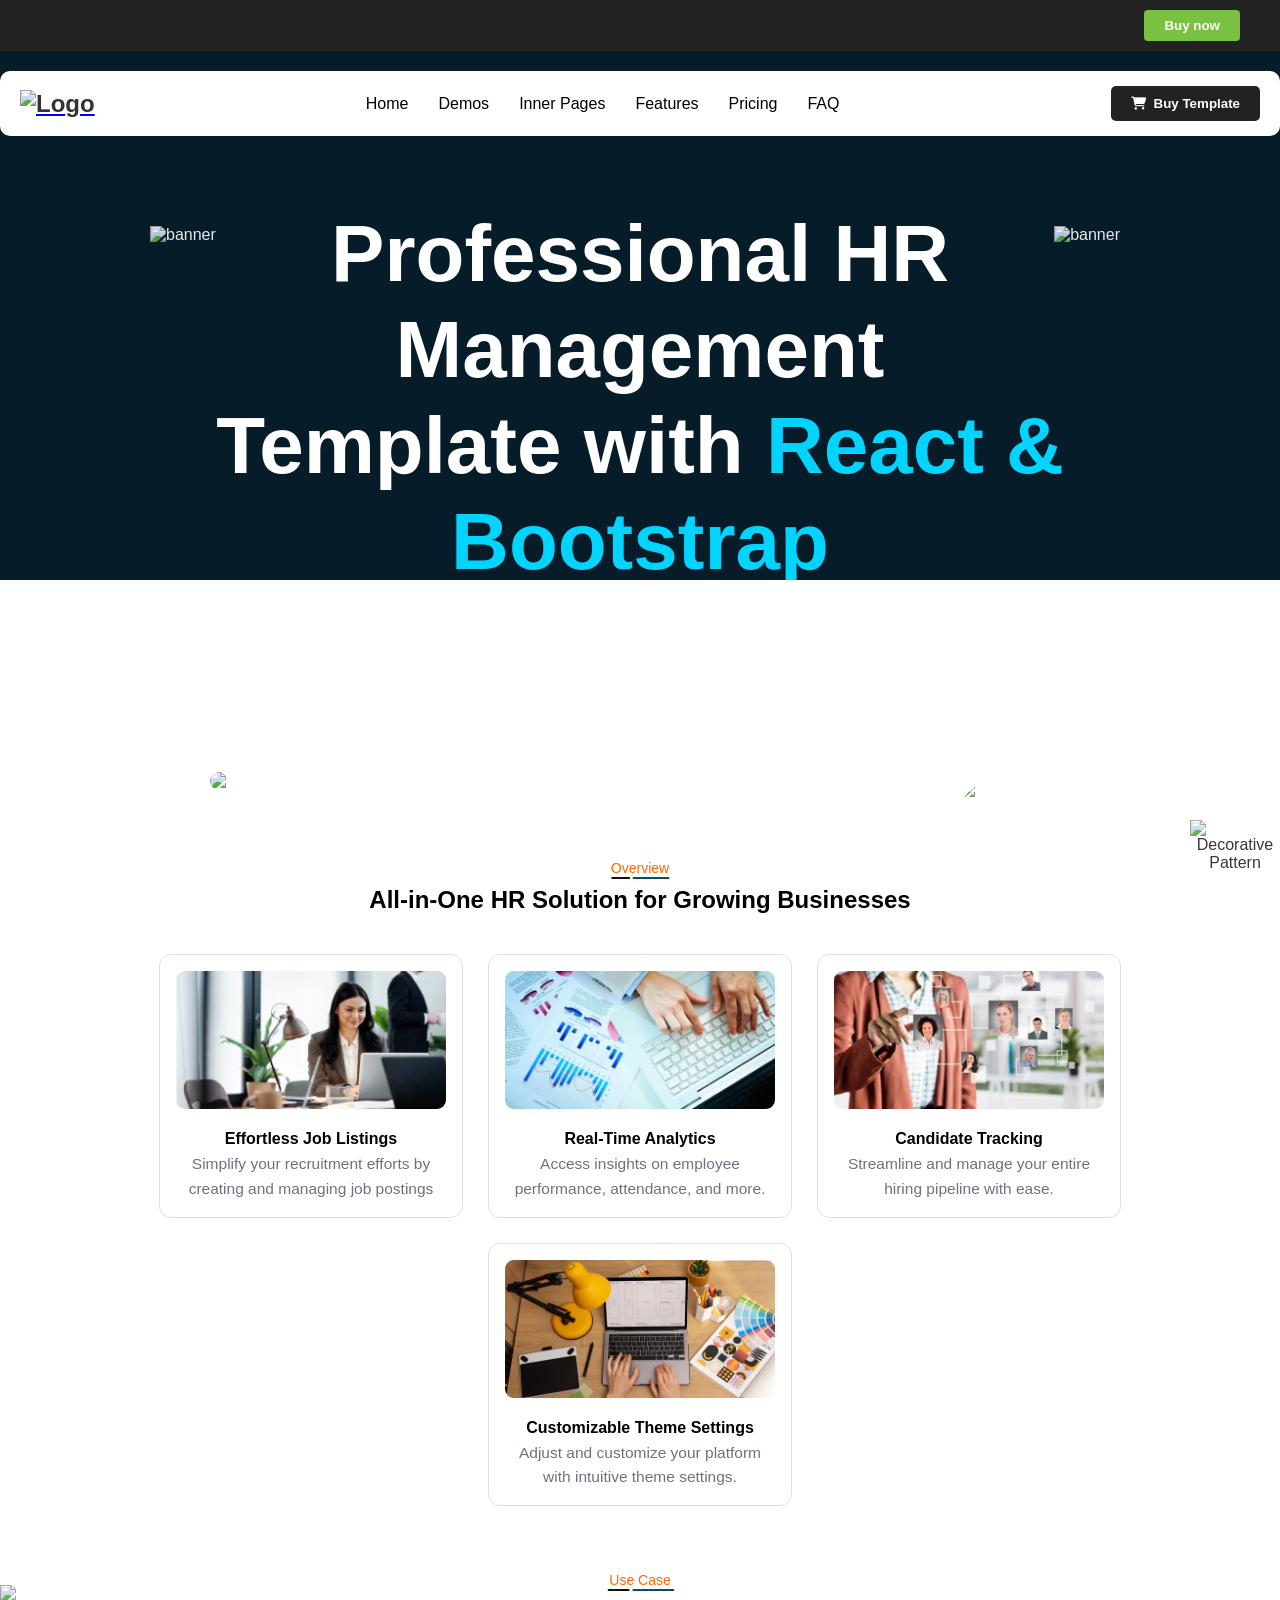
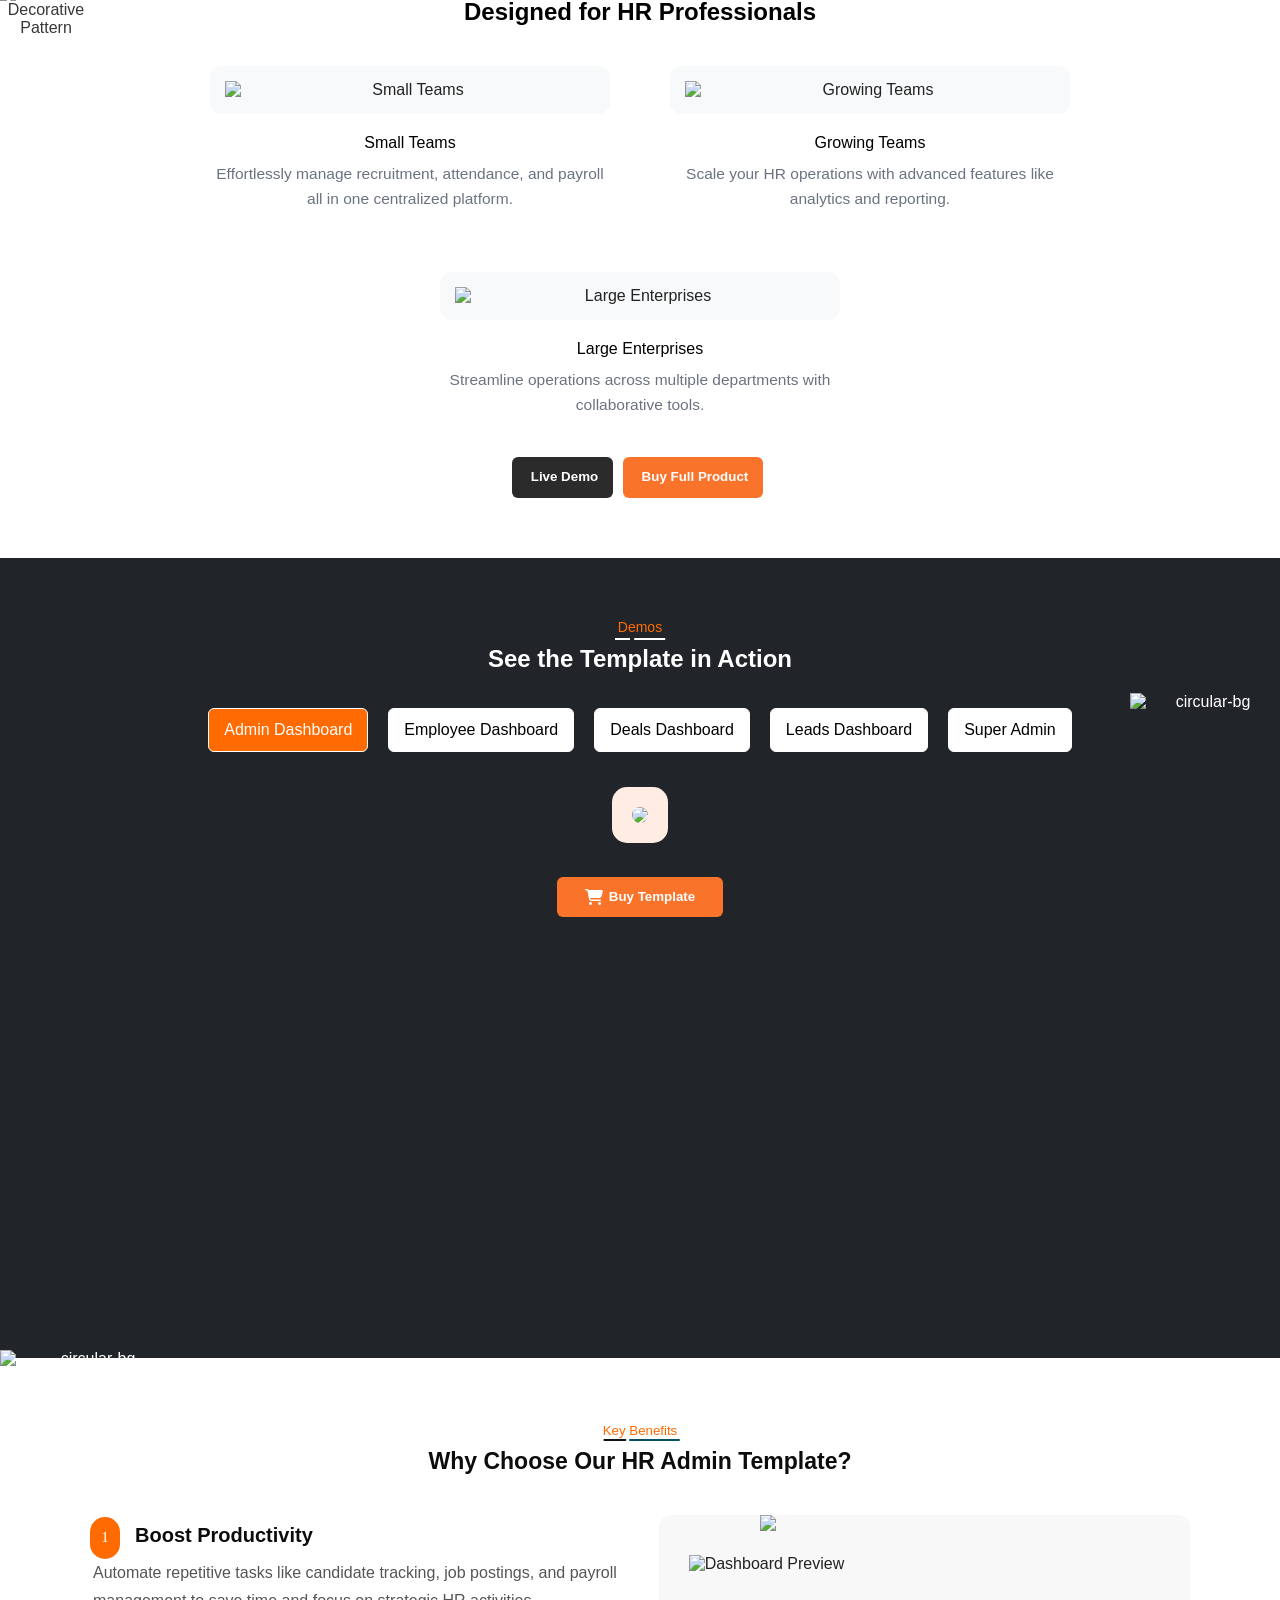
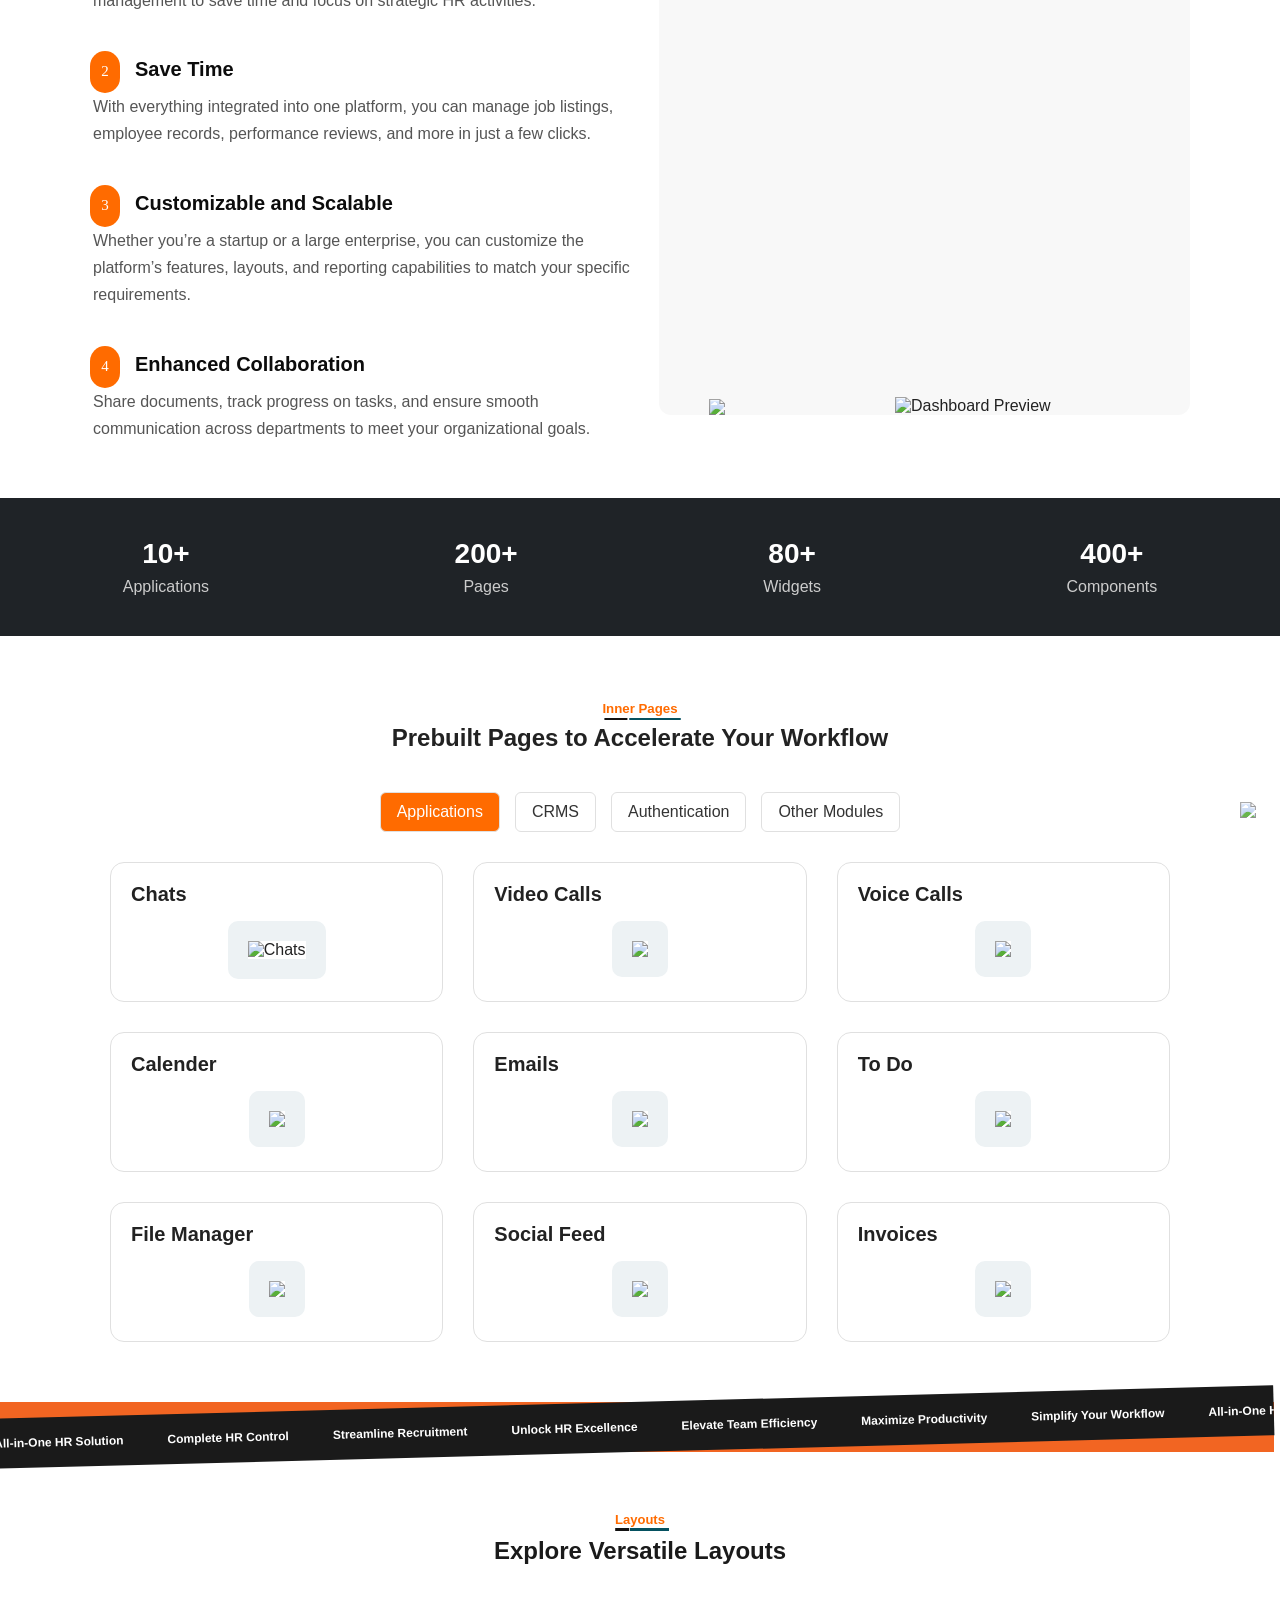
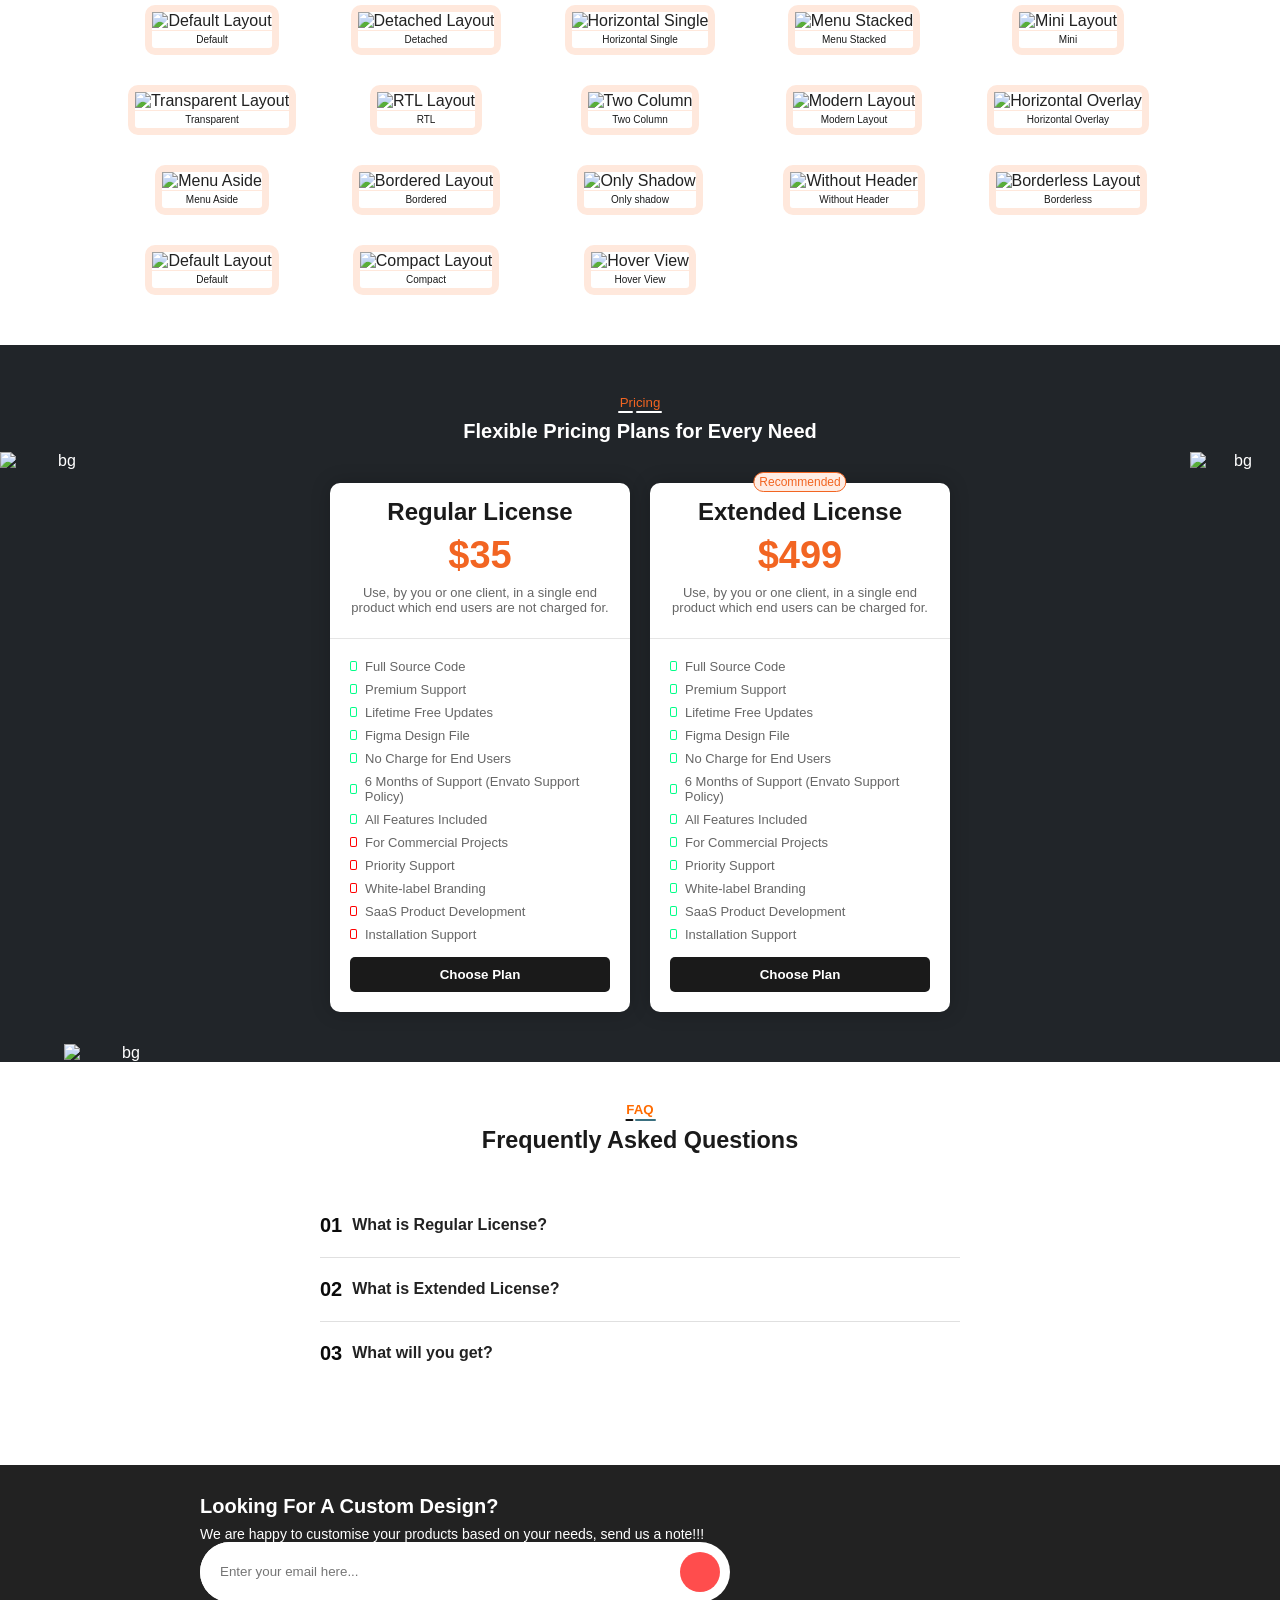
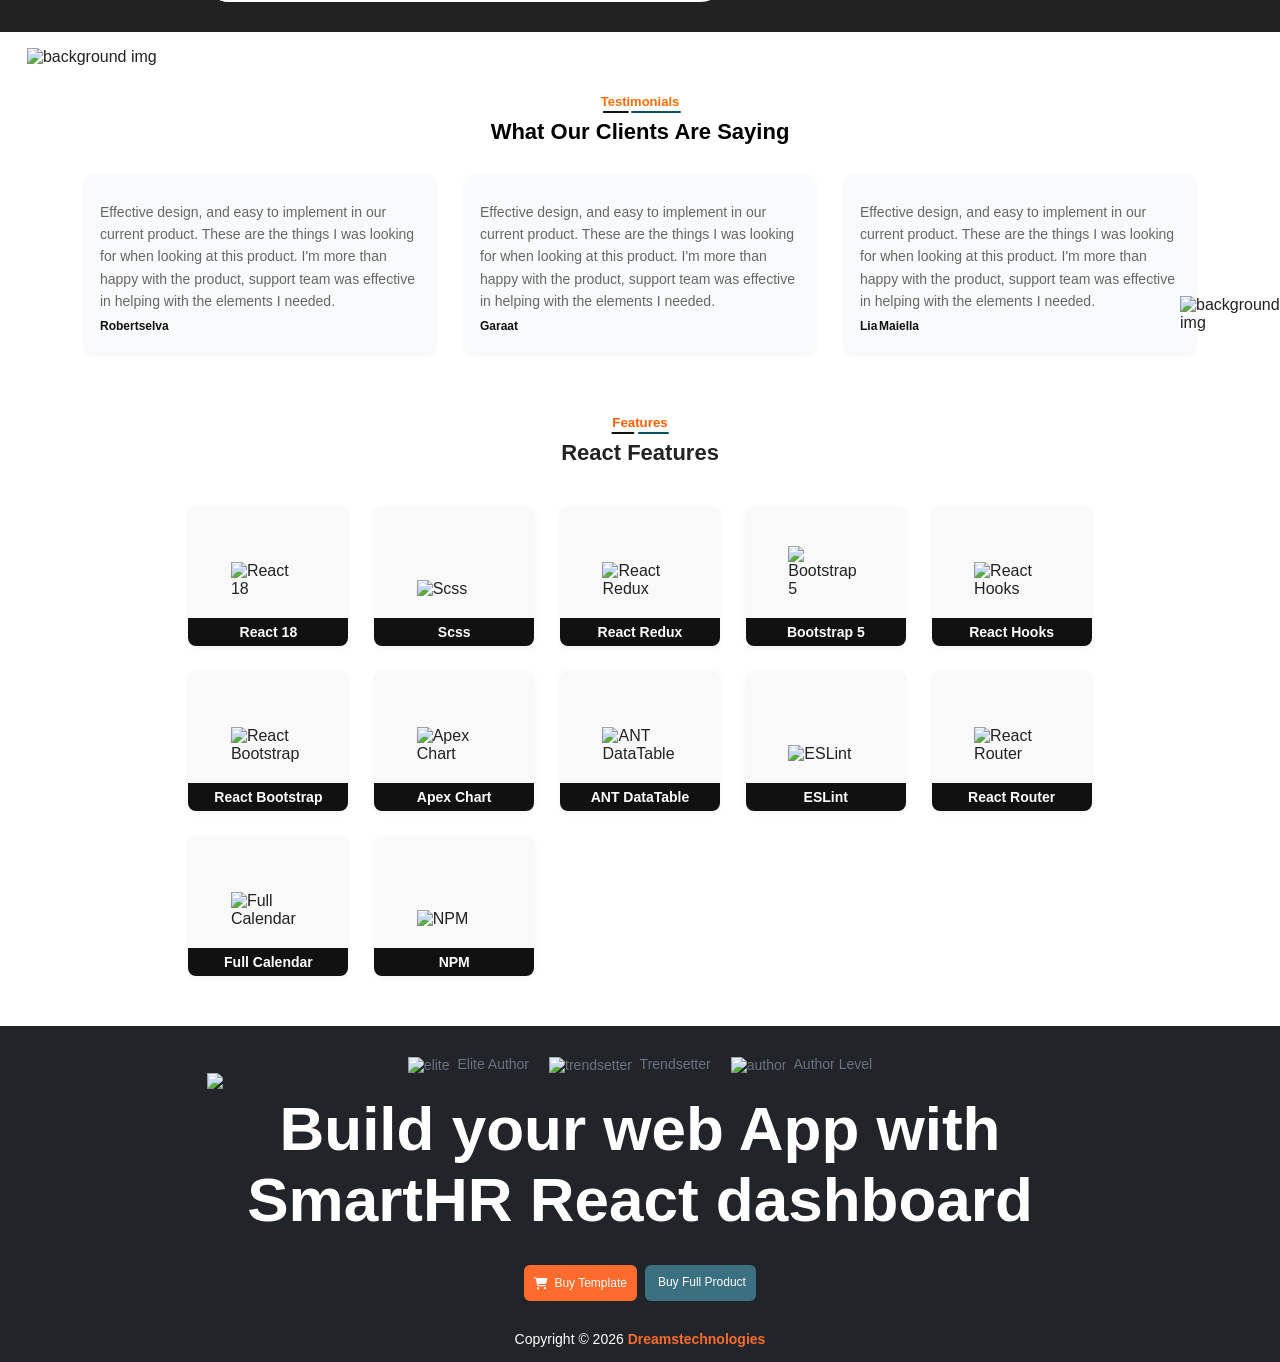
==== commit 5e540b65: "final commit" ====
--- a/hrindex.html
+++ b/hrindex.html
@@ -1,6 +1,5 @@
 <!DOCTYPE html>
 <html lang="en">
-
 <head>
   <meta charset="UTF-8">
   <meta name="viewport" content="width=device-width, initial-scale=1.0">
@@ -8,11 +7,9 @@
   <link rel="stylesheet" href="SmartHR.css">
   <link rel="stylesheet" href="https://cdnjs.cloudflare.com/ajax/libs/font-awesome/6.5.1/css/all.min.css">
   <link rel="stylesheet" href="https://cdn.jsdelivr.net/npm/@tabler/icons-webfont@latest/tabler-icons.min.css">
-
 </head>
-
 <body>
-  <!-- Top Header -->
+<!-- Top Header -->
 <div class="top-header">
   <button class="buy-now-btn">Buy now</button>
 </div>
@@ -603,7 +600,7 @@
       Extended License allows building a single end product that you can use or transfer to a client where end users of the product can be charged for. For example: a subscription or a fixed-price SaaS application.</p>
     </div>
   </details>
-  <details class="faq-item">
+  <details class="faq-item no-border">
     <summary class="faq-question">
       <span class="faq-number">03</span>
       <span class="faq-text">What will you get?</span>
--- a/SmartHR.css
+++ b/SmartHR.css
@@ -16,6 +16,7 @@
   display: flex;
   justify-content: flex-end;
   align-items: center;
+  margin-top: 0px;
 }
 /* Buy now button */
 .buy-now-btn {
@@ -37,8 +38,8 @@
   position: sticky;
   top: 0;
   background: #fff;
-  padding: 20px 60px;
-  border-radius: 15px;
+  padding: 15px 60px;
+  border-radius: 10px;
   display: flex;
   justify-content: space-between;
   align-items: center;
@@ -55,9 +56,6 @@
   color: #333;
   margin-left: -20px;
 }
-.logo span {
-  color: #ff4d4d;
-}
 .nav-links {
   list-style: none;
   display: flex;
@@ -85,7 +83,8 @@
   bottom: -5px;
   width: 0;
   height: 2px;
-  transition: width 0.3s ease;
+  background: #ff4d4d; /* orange underline */
+  transition: width 0s ease;
 }
 .buy-btn {
   background: #222 !important;
@@ -106,14 +105,14 @@
   background: #061d29;
   color: #fff;
   text-align: center;
-  padding: 160px 20px 280px; /* extra bottom padding for overlap */
+  padding: 150px 20px 280px; /* extra bottom padding for overlap */
   position: relative;
   overflow:hidden;
 }
 .hero h1 {
   font-size: 80px; /* larger text */
   font-weight: 700;
-  line-height: 1.3;
+  line-height: 1.2;
   margin-bottom: 20px;
   margin-top: -80px;  
 }
@@ -127,34 +126,6 @@
   margin-bottom: 50px;
   margin-top: 5px;
 }
-.hero-buttons {
-  display: flex;
-  justify-content: center;
-  gap: 20px;
-  margin-top: -30px;
-}
-.hero-buttons button {
-  background: #fff;
-  color: #111;
-  border: none;
-  border-radius: 8px;
-  padding: 12px 24px;
-  font-weight: 100;
-  cursor: pointer;
-  transition: background 0.3s;
-}
-.hero-buttons button:hover {
-  background: #00d4ff;
-  color: #fff;
-}
-.hero-image {
-  width: 80%;
-  border-radius: 10px;
-  box-shadow: 0 10px 30px rgba(0,0,0,0.2);
-  margin-top: 40px;
-  position: relative;
-  z-index: 2;
-}
 .react-btn{
 margin-top: -30px;
 }
@@ -166,7 +137,7 @@
   display: flex;
   justify-content: center;
   align-items: center;
-  gap: 20px;
+  gap: 0px;
 }
 /* Common button style */
 .btn-white button {
@@ -176,7 +147,7 @@
   padding: 8px 15px;
   display: flex;
   align-items: center;
-  gap: 10px;
+  gap: 5px;
   cursor: pointer;
   box-shadow: 0 2px 6px rgba(0,0,0,0.1);
   transition: transform 0.2s, box-shadow 0.2s;
@@ -186,16 +157,8 @@
   transform: translateY(-3px);
   box-shadow: 0 4px 10px rgba(0,0,0,0.15);
 }
-/* Icon styling */
-.btn-white img {
-  width: 22px;
-  height: 22px;
-}
 /* Remove underline from link buttons */
 .btn-white {
-  text-decoration: none;
-}
-.btn-white:hover {
   text-decoration: none;
 }
 /* Text styling */
@@ -204,12 +167,10 @@
   font-weight: 500;
   color: #111;
 }
-/* Optional: make NextJs logo dark circle look consistent */
-/* Make React and NextJs icons larger */
 .react-btn img,
 .js-btn img {
-  width: 28px;   /* increase icon size */
-  height: 28px;  /* keep proportions */
+  width: 26px;   /* increase icon size */
+  height: 26px;  /* keep proportions */
   vertical-align: middle; /* keeps text aligned */
   transition: transform 0.2s ease;
 }
@@ -218,13 +179,11 @@
 .js-btn:hover img {
   transform: scale(1.1);
 }
-.me-1{
-    width: 30px;
-}
+
 .banner-img {
   position: relative;
   overflow:visible;
-  margin-top: 70px; /* moves image upward to overlap dark section */
+  margin-top: 60px; /* moves image upward to overlap dark section */
   text-align: center;
   padding-bottom: 0;
   background: #061d29;
@@ -232,7 +191,7 @@
 /* Dashboard image */
 .banner-main-img {
   width: 80%;
-  max-width: 900px !important;
+  max-width: 860px !important;
   border-radius: 10px;
   position: relative;
   z-index: 3;
@@ -245,27 +204,27 @@
 /* Left background shape */
 .banner-bg-04 {
   position: absolute;
-  left: 9%;
-  top: 60.7%;
+  left: 11%;
+  top: 59%;
   transform: translateY(-40%);
-  width: 270px;
+  width: 250px;
   
   z-index: 1;
 }
 /* Right background shape */
 .banner-bg-03 {
   position: absolute;
-  right: 9%;
-  top: 60.3%;
+  right: 11%;
+  top: 59%;
   transform: translateY(-40%);
-  width: 270px;
+  width: 250px;
   z-index: 1;
 }
 /* React icon positioning */
 .banner-icon-1 {
   position: absolute;
-  right: 16.5%;
-  top: -7%;
+  right: 17.8%;
+  top: -8%;
   width: 90px;
   height: 90px;
   border-radius: 50%;
@@ -275,7 +234,7 @@
 /* Floating animation */
 @keyframes floating-y {
   0% { transform: translateY(0); }
-  50% { transform: translateY(-25px); }
+  50% { transform: translateY(-18px); }
   100% { transform: translateY(0); }
 }
 .floating-y {
@@ -289,11 +248,11 @@
 }
 .banner-bg-01 {
   left: 150px;
-  top: 110px;
+  top: 90px;
 }
 .banner-bg-02 {
   right: 160px;
-  top: 110px;
+  top: 90px;
 }
 /*overview section*/
 .overview{
@@ -364,9 +323,9 @@
 }
 .card {
   width: 304px;
-  border: 0.5px solid #d1d5db;
+  border: 0.5px solid #e0e0e0;
   border-radius: 12px;
-  box-shadow: 0 4px 10px rgba(0,0,0,0.08);
+ 
   transition: transform 0.3s ease;
   background: #fff;
   text-align: center;
@@ -417,7 +376,7 @@
 .use-case {
   background-color: #fff;
   text-align: center;
-  padding: 80px 20px 60px;
+  padding: 75px 20px 60px;
   position: relative;
   margin-top: -70px;
 }
@@ -472,7 +431,7 @@
   padding: 20px;
   display: block;
   margin: 0 auto 20px auto;
-  background-color: #f7f7f7;   /* lighter faint grey */
+  background-color: #f8f9fa;  /* lighter faint grey */
   border-radius: 12px;         /* smooth rounded corners */
   padding: 15px;               /* space around the icon */
 }
@@ -488,13 +447,15 @@
   line-height: 1.6;
 }
 .usecase-buttons button {
+
   border: none;
   border-radius: 6px;
   font-weight: 600;
   color: #fff;
-  padding: 12px 28px;
+  padding: 12px 15px;
   cursor: pointer;
   transition: all 0.3s ease;
+  margin-right: 5px;
 }
 /* Left button (Live Demo) */
 .demo-btn {
@@ -513,16 +474,16 @@
 /* Icon styling */
 .usecase-buttons i {
   color: #fff;
-  font-size: 16px;
+  font-size: 14px;
   vertical-align: middle;
-  margin-right: 6px;
+  margin-right: 4px;
 }
 /*demos section*/
 .demos-section {
   background-color: #212529; /* dark background */
   color: #fff;
   text-align: center;
-  padding: 80px 20px 30px;
+  padding: 60px 20px 30px;
   position: relative;
   min-height: 800px;
   overflow: visible;
@@ -533,29 +494,30 @@
   margin-bottom: 10px;
   position: relative;
   display: inline-block;
+  font-size: 14px;
 }
 .demos-title::before,
 .demos-title::after {
   content: "";
   position: absolute;
-  bottom: -6px;
-  height: 2px;
+  bottom: -5px;
+  height: 1.5px;
   background-color: #fff;
 }
 .demos-title::before {
-  right: 10%;
+  right: 31%;
   transform: translateX(-120%);
-  width: 23px;
+  width: 15px;
 }
 .demos-title::after {
-  left: 24%;
+  left: 22%;
   transform: translateX(20%);
-  width: 35px;
+  width: 31px;
 }
 .demos-section h2 {
   font-size: 24px;
   font-weight: 700;
-  margin-bottom: 40px;
+  margin-bottom: 30px;
 }
 .demos-buttons {
   display: flex;
@@ -734,7 +696,7 @@
   flex-wrap: wrap;
   justify-content: space-between;
   align-items: flex-start;
-  gap: 60px;
+  gap: 71px;
 }
 
 /* Left side text */
@@ -858,6 +820,10 @@
   font-weight: 500;
   font-style: sans-serif;
 }
+.ti-rectangle-vertical {
+  font-size: 14px; /* make it smaller */
+}
+
 /* Background decorative images */
 .stats-bg-left {
   position: absolute;
@@ -962,6 +928,7 @@
 .ip-card h4 i {
   font-size: 18px;             /* match text size */
   color: #061d29;
+  font-weight: lighter;
 }
 
 .ip-card img {
@@ -1408,7 +1375,7 @@
 
 .faq-section {
  text-align: center;
-  padding: 40px 50px 80px;
+  padding: 40px 0px 80px;
   background-color: #fff !important;
   position:relative;
 }
@@ -1420,7 +1387,7 @@
   margin-bottom: 10px;
   position: relative;
   display: block;
-  font-size: 13px;
+  font-size: 16px;
 }
 
 
@@ -1434,20 +1401,20 @@
 }
 
 .faq-title::before {  
-  width: 5px;
+  width: 8px;
   background-color: #111;
   left: 49.6%;
   transform: translate(-120%);
 }
 .faq-title::after {
-  width: 18px;
-  background-color: #055160;
+  width: 21px;
+  background-color: #3b7080;
   left: 49.6%;
 }
 
 .faq-subtitle {
   color: #1a1a1a;
-  font-size: 18px;
+  font-size: 20px;
   font-weight: 700;
   margin-bottom: 40px;
   text-align: center;
@@ -1458,6 +1425,9 @@
   width: 50%;
   margin: 0 auto;
   padding: 20px 0;
+}
+.faq-item.no-border {
+  border-bottom: none; /* removes grey line below last question */
 }
 /* Remove default disclosure triangle */
 summary::-webkit-details-marker {
